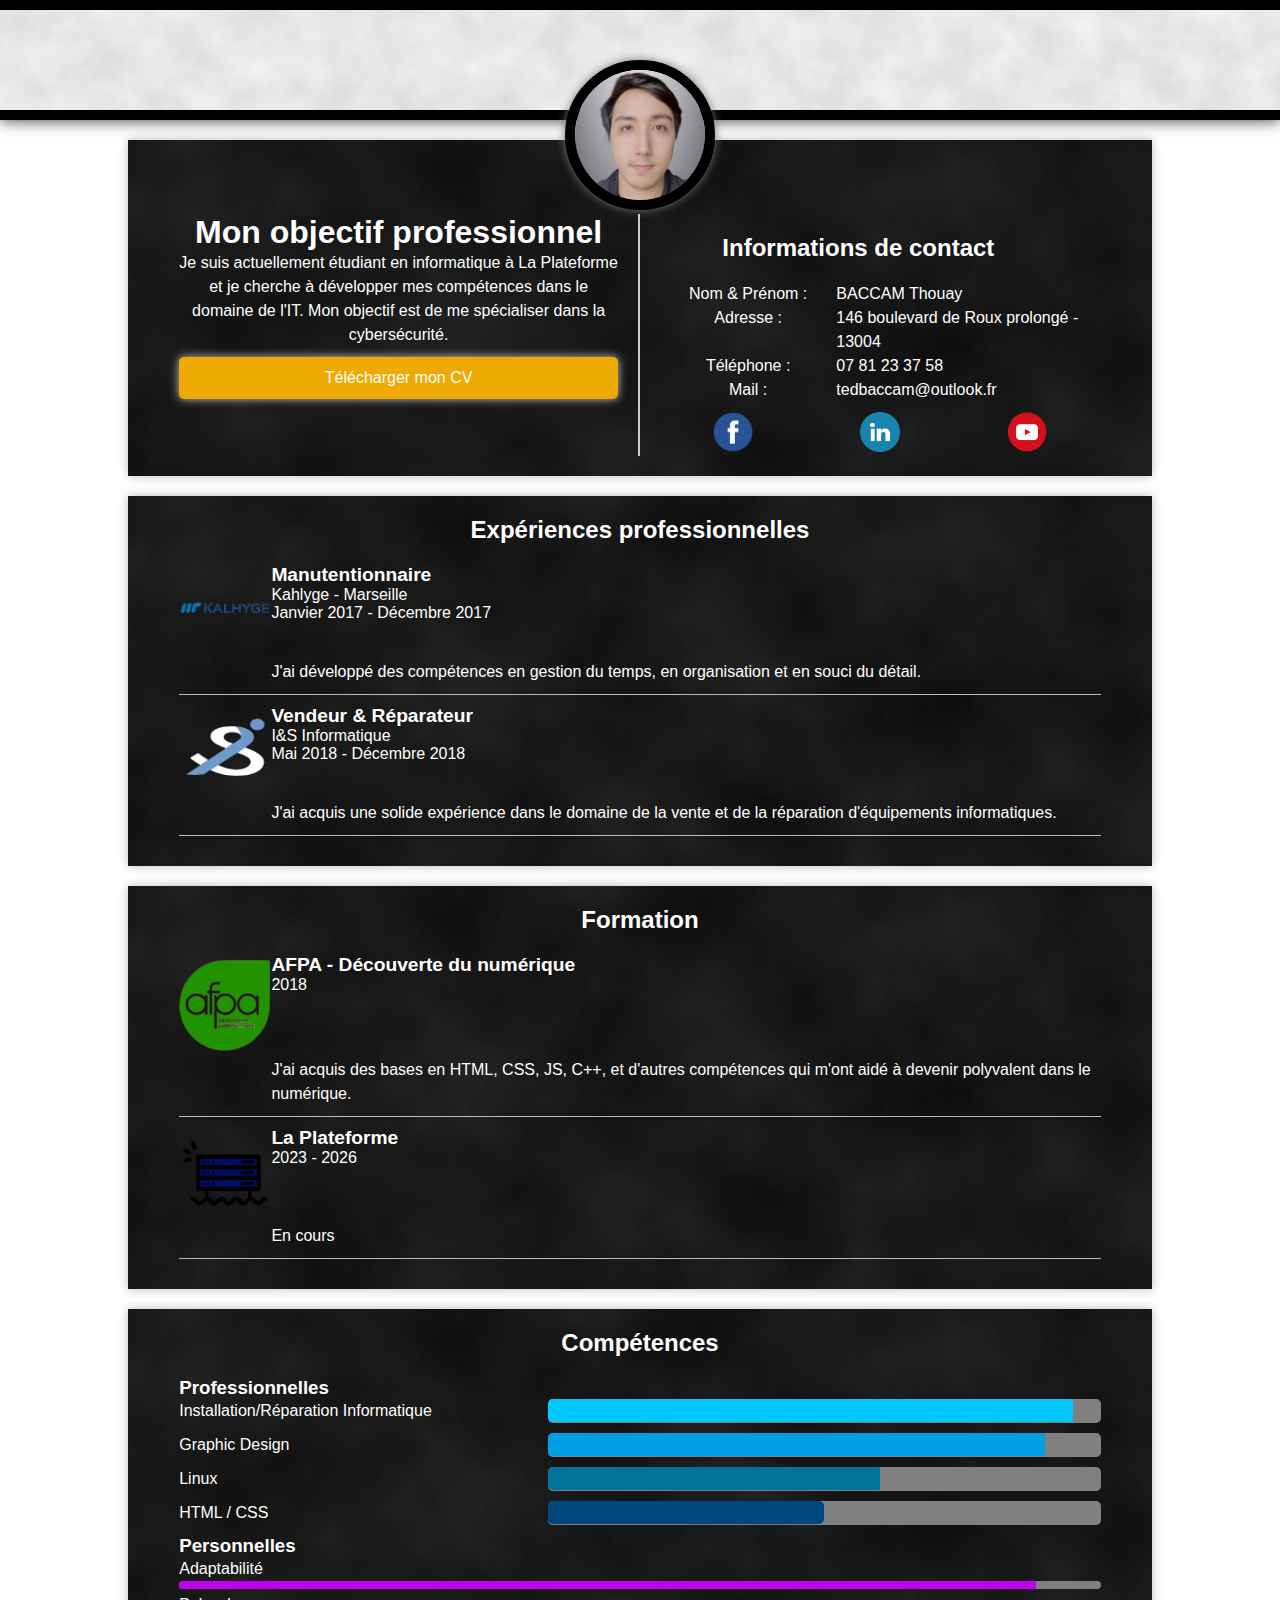
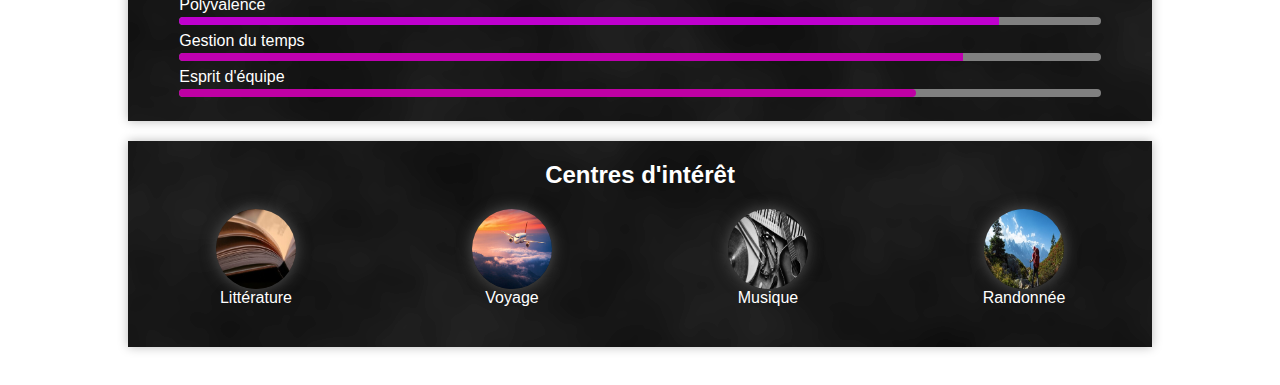
==== index.html @ da164dbb "Update index.html" ====
<!DOCTYPE html>
<html lang="fr"> <!-- Spécifie la langue de la page -->

<head>
    <meta charset="utf-8"> <!-- Définit le jeu de caractères -->
    <meta name="viewport" content="width=device-width, initial-scale=1, user-scalable=no"> <!-- Méta-informations pour les appareils mobiles -->
    <title>CV de Thouay BACCAM</title> <!-- Titre de la page affiché dans l'onglet du navigateur -->
    <link rel="stylesheet" href="cv-thouay-baccam.css"> <!-- Lien vers la feuille de style CSS externe -->
</head>

<body>
    <header>
    </header>
    
    <section>
        <div class="photo">
            <img src="images/pfp.jpg" alt="Ma photo de profil"> <!-- Image de profil avec description alternative -->
        </div>
        <div class="prez">
            <h1>Mon objectif professionnel</h1> <!-- En-tête de section -->
            <p>Je suis actuellement étudiant en informatique à La Plateforme et je cherche à développer mes compétences dans le domaine de l'IT. Mon objectif est de me spécialiser dans la cybersécurité.</p> <!-- Paragraphe de présentation -->
            <a href="https://drive.google.com/uc?export=download&id=1n_VkcChJRvxI-h4jvCch1UFusfTVffqQ" download>Télécharger mon CV</a> <!-- Lien de téléchargement du CV -->
        </div>
        <div class="contact">
            <h2>Informations de contact</h2> <!-- En-tête de section -->
            <div class="contact-flex">
                <p>Nom & Prénom :</p> <!-- Libellé de nom et prénom -->
                <p>BACCAM Thouay</p> <!-- Valeur du nom et prénom -->
            </div>
            <div class="contact-flex">
                <p>Adresse :</p> <!-- Libellé de l'adresse -->
                <p>146 boulevard de Roux prolongé - 13004</p> <!-- Valeur de l'adresse -->
            </div>
            <div class="contact-flex">
                <p>Téléphone :</p> <!-- Libellé du numéro de téléphone -->
                <p>07 81 23 37 58</p> <!-- Numéro de téléphone -->
            </div>
            <div class="contact-flex">
                <p>Mail :</p> <!-- Libellé de l'adresse e-mail -->
                <p><a href="mailto:tedbaccam@outlook.fr">tedbaccam@outlook.fr</a></p> <!-- Adresse e-mail avec lien de messagerie -->
            </div>
            <div class="social">
                <a href="https://www.facebook.com/teddy.baccam.9"><img src="images/fb.png" alt="Logo Facebook"></a> <!-- Lien vers le profil Facebook -->
                <a href="https://www.linkedin.com/in/thouay-baccam-a6ab21297/"><img src="images/lk.png" alt="Logo Linkedin"></a> <!-- Lien vers le profil LinkedIn -->
                <a href="https://www.youtube.com/channel/UC2TU645RO0ppEexPD57bjnA"><img src="images/yt.png" alt="Logo Youtube"></a> <!-- Lien vers le profil YouTube -->
            </div>
        </div>
    </section>
    
    <section>
        <h2>Expériences professionnelles</h2> <!-- En-tête de section -->
        <div class="exp">
            <div class="exp-logo">
                <a href="#"><img src="images/kahlyge.png" alt="Logo Kahlyge"></a> <!-- Logo de l'entreprise Kahlyge -->
            </div>
            <div class="exp-info">
                <h3>Manutentionnaire</h3> <!-- Intitulé du poste -->
                <h4>Kahlyge - Marseille</h4> <!-- Nom de l'entreprise et emplacement -->
                <h4>Janvier 2017 - Décembre 2017</h4> <!-- Période de travail -->
            </div>
            <div class="exp-desc">
                <p>J'ai développé des compétences en gestion du temps, en organisation et en souci du détail.</p> <!-- Description des tâches et compétences acquises -->
            </div>
        </div>
        <div class="exp">
            <div class="exp-logo">
                <a href="#"><img src="images/isinformatique.png" alt="Logo de I&S Informatique"></a> <!-- Logo de l'entreprise I&S Informatique -->
            </div>
            <div class="exp-info">
                <h3>Vendeur & Réparateur</h3> <!-- Intitulé du poste -->
                <h4>I&S Informatique</h4> <!-- Nom de l'entreprise -->
                <h4>Mai 2018 - Décembre 2018</h4> <!-- Période de travail -->
            </div>
            <div class="exp-desc">
                <p>J'ai acquis une solide expérience dans le domaine de la vente et de la réparation d'équipements informatiques.</p> <!-- Description des tâches et compétences acquises -->
            </div>
        </div>
    </section>
    
    <section>
        <h2>Formation</h2> <!-- En-tête de section -->
        <div class="exp">
            <div class="exp-logo">
                <a href="#"><img src="images/afpa.png" alt="Logo AFPA"></a> <!-- Logo de l'AFPA -->
            </div>
            <div class="exp-info">
                <h3>AFPA - Découverte du numérique</h3> <!-- Intitulé de la formation -->
                <h4>2018</h4> <!-- Année d'obtention -->
            </div>
            <div class="exp-desc">
                <p>J'ai acquis des bases en HTML, CSS, JS, C++, et d'autres compétences qui m'ont aidé à devenir polyvalent dans le numérique.</p> <!-- Description de la formation et des compétences acquises -->
            </div>
        </div>
        <div class="exp">
            <div class="exp-logo">
                <a href="#"><img src="images/laplateforme.png" alt="Logo La Plateforme"></a> <!-- Logo de La Plateforme -->
            </div>
            <div class="exp-info">
                <h3>La Plateforme</h3> <!-- Intitulé de l'établissement -->
                <h4>2023 - 2026</h4> <!-- Période d'études -->
            </div>
            <div class="exp-desc">
                <p>En cours</p> <!-- Indication que la formation est en cours -->
            </div>
        </div>
    </section>
    
    <section>
        <h2>Compétences</h2> <!-- En-tête de section -->
        <h3 class="h3gauche">Professionnelles</h3> <!-- Sous-titre -->
        <div class="comp">
            <p>Installation/Réparation Informatique</p> <!-- Compétence 1 -->
            <div class="conteneur-barre"><span class="barre c95"></span></div> <!-- Barre de compétence avec niveau (c95 signifie 95%) -->
        </div>
        <div class="comp">
            <p>Graphic Design</p> <!-- Compétence 2 -->
            <div class="conteneur-barre"><span class="barre c90"></span></div> <!-- Barre de compétence avec niveau (c90 signifie 90%) -->
        </div>
        <div class="comp">
            <p>Linux</p> <!-- Compétence 3 -->
            <div class="conteneur-barre"><span class="barre c60"></span></div> <!-- Barre de compétence avec niveau (c60 signifie 60%) -->
        </div>
        <div class="comp">
            <p>HTML / CSS</p> <!-- Compétence 4 -->
            <div class="conteneur-barre"><span class="barre c50"></span></div> <!-- Barre de compétence avec niveau (c50 signifie 50%) -->
        </div>
        <h3 class="h3gauche">Personnelles</h3> <!-- Sous-titre -->
        <div class="comp2">
            <p>Adaptabilité</p> <!-- Compétence 1 -->
            <div class="conteneur-barre2"><span class="barre c93"></span></div> <!-- Barre de compétence avec niveau (c93 signifie 93%) -->
        </div>
        <div class="comp2">
            <p>Polyvalence</p> <!-- Compétence 2 -->
            <div class="conteneur-barre2"><span class="barre c89"></span></div> <!-- Barre de compétence avec niveau (c89 signifie 89%) -->
        </div>
        <div class="comp2">
            <p>Gestion du temps</p> <!-- Compétence 3 -->
            <div class="conteneur-barre2"><span class="barre c85"></span></div> <!-- Barre de compétence avec niveau (c85 signifie 85%) -->
        </div>
        <div class="comp2">
            <p>Esprit d'équipe</p> <!-- Compétence 4 -->
            <div class="conteneur-barre2"><span class="barre c80"></span></div> <!-- Barre de compétence avec niveau (c80 signifie 80%) -->
        </div>
    </section>
    
    <section>
        <h2>Centres d'intérêt</h2> <!-- En-tête de section -->
        <figure class="interet">
            <img src="images/litt.jpg" alt="Littérature"> <!-- Image et description pour le premier centre d'intérêt -->
            <figcaption>Littérature</figcaption>
        </figure>
        <figure class="interet">
            <img src="images/voyage.jpg" alt="Voyage"> <!-- Image et description pour le deuxième centre d'intérêt -->
            <figcaption>Voyage</figcaption>
        </figure>
        <figure class="interet">
            <img src="images/musique.jpg" alt="Musique"> <!-- Image et description pour le troisième centre d'intérêt -->
            <figcaption>Musique</figcaption>
        </figure>
        <figure class="interet">
            <img src="images/rando.jpg" alt="Randonnée"> <!-- Image et description pour le quatrième centre d'intérêt -->
            <figcaption>Randonnée</figcaption>
        </figure>
    </section>
    <footer>
            <a href="bloomPetals/index.html">BloomPetals</a>
    </footer>
</body>
</html>
---- cv-thouay-baccam.css ----
/* STYLES GÉNÉRAUX */
* {
    font-family: Avenir, sans-serif;  /* Définit la police de caractères par défaut pour tout le contenu de la page. */
    color: white;  /* Définit la couleur du texte par défaut. */
    padding: 0px;  /* Supprime la marge intérieure des éléments. */
    margin: 0px;   /* Supprime la marge extérieure des éléments. */
    box-sizing: border-box;  /* Utilise une boîte modèle pour le dimensionnement, incluant la marge et le rembourrage. */
}

body {
    background: url("images/bbox4.png");  /* Définit une image de fond pour le corps de la page. */
    background-size: cover;  /* Ajuste la taille de l'image de fond pour couvrir tout l'écran. */
    background-attachment: fixed;  /* Fixe l'image de fond en place lors du défilement. */
}

p {
    font-size: 1em;  /* Définit la taille de police pour les paragraphes. */
    line-height: 1.5em;  /* Définit la hauteur de ligne pour les paragraphes. */
}

a {
    text-decoration: none;  /* Supprime la soulignement des liens. */
    color: rgb(255, 255, 255);  /* Définit la couleur des liens. */
}

/* HEADER & FOOTER */
header {
    width: 100%;  /* Définit la largeur du header à 100% de la largeur de la fenêtre. */
    padding: 20px 0;  /* Ajoute un espacement intérieur au header. */
    background: url("images/bgbox.png") #ffffff;  /* Définit une image de fond et une couleur de fond pour le header. */
    background-attachment: fixed;  /* Fixe l'image de fond en place. */
    background-size: cover;  /* Ajuste la taille de l'image de fond pour couvrir tout le header. */
    box-shadow: 0px 0px 15px #333;  /* Ajoute une ombre au header. */
    position: static;  /* Définit la position du header comme statique. */
}

header {
    border-top: 10px solid #000000;  /* Ajoute une bordure en haut du header. */
    border-bottom: 10px solid #000000;  /* Ajoute une bordure en bas du header. */
    height: 120px;  /* Définit la hauteur du header. */
}

header h1 {
    color: white;  /* Définit la couleur du texte du titre du header. */
    font-family: Avenir, sans-serif;  /* Définit la police de caractères du titre du header. */
    font-size: 2.5em;  /* Définit la taille du texte du titre du header. */
    text-align: center;  /* Centre le texte du titre du header. */
    margin: auto;  /* Centre horizontalement le titre. */
}

/* SECTIONS */
section {
    display: flex;  /* Utilise un affichage flexible pour les sections. */
    flex-flow: row wrap;  /* Permet le réarrangement des éléments en ligne lorsque l'espace est insuffisant. */
    justify-content: center;  /* Centre le contenu horizontalement. */
    width: 100%;  /* Définit la largeur des sections à 100%. */
    padding-bottom: 20px;  /* Ajoute un espacement en bas de chaque section. */
    margin: 20px auto;  /* Centre les sections horizontalement et ajoute de la marge autour. */
    box-shadow: 0px 0px 10px #bbb;  /* Ajoute une ombre aux sections. */
    background: url("images/bgbox3.png");  /* Définit une image de fond pour les sections. */
}

section h2 {
    margin: 20px 0;  /* Ajoute de la marge en haut et en bas des titres de section. */
    font-family: Avenir, sans-serif;  /* Définit la police de caractères des titres de section. */
    width: 90%;  /* Définit la largeur des titres de section à 90% de la largeur de la section. */
    text-align: center;  /* Centre le texte des titres de section. */
}

section > div {
    width: 90%;  /* Définit la largeur du contenu des sections à 90% de la largeur de la section. */
}

/* SECTION INFOS */
.photo {
    text-align: center;  /* Centre le texte à l'intérieur de la classe "photo". */
}

.photo img {
    width: 150px;  /* Définit la largeur des images à 150px. */
    height: 150px;  /* Définit la hauteur des images à 150px. */
    border: 10px solid #000000;  /* Ajoute une bordure de 10px autour des images. */
    box-shadow: 0px 0px 10px #777;  /* Ajoute une ombre aux images. */
    border-radius: 50%;  /* Arrondit les coins des images. */
    margin-top: -80px;  /* Déplace l'image vers le haut pour chevaucher le contenu précédent. */
}

.prez {
    border-bottom: 2px dashed #ccc;  /* Ajoute une bordure inférieure pointillée. */
    font-family: Avenir, sans-serif;  /* Définit la police de caractères pour la classe "prez". */
    text-align: center;  /* Centre le texte à l'intérieur de la classe "prez". */
}

.prez a {
    display: block;  /* Affiche les liens comme blocs pour les centrer. */
    text-align: center;  /* Centre le texte des liens. */
    padding: 10px;  /* Ajoute un espacement intérieur de 10px aux liens. */
    margin: 10px auto 30px auto;  /* Définit la marge des liens. */
    color: #fff;  /* Définit la couleur du texte des liens. */
    background-color: #EA0;  /* Définit la couleur de fond des liens. */
    box-shadow: 0px 0px 10px #ccc;  /* Ajoute une ombre aux liens. */
    border-radius: 5px;  /* Arrondit les coins des liens. */
}

.contact-flex {
    display: flex;  /* Utilise un affichage flexible pour les éléments de contact. */
    font-family: Avenir, sans-serif;  /* Définit la police de caractères pour les éléments de contact. */
    flex-flow: row wrap;  /* Permet le réarrangement des éléments en ligne lorsque l'espace est insuffisant. */
}

.contact-flex p:first-child {
    flex: 0 0 40%;  /* Définit la largeur du premier élément de contact à 40%. */
    text-align: center;  /* Centre le texte du premier élément de contact. */
}

.contact-flex p:last-child {
    flex: 0 0 60%;  /* Définit la largeur du dernier élément de contact à 60%. */
    text-align: left;  /* Aligne le texte à gauche dans le dernier élément de contact. */
}

.social {
    display: flex;  /* Utilise un affichage flexible pour les icônes de médias sociaux. */
    justify-content: space-around;  /* Répartit équitablement l'espace horizontal entre les icônes. */
    margin: 10px auto 0px auto;  /* Centre les icônes horizontalement et ajoute de la marge en haut. */
}

.social img {
    width: 40px;  /* Définit la largeur des icônes de médias sociaux à 40px. */
    height: 40px;  /* Définit la hauteur des icônes de médias sociaux à 40px. */
}

/* SECTION EXP ET FORMATION */
.exp {
    display: flex;  /* Utilise un affichage flexible pour les éléments d'expérience. */
    flex-flow: row wrap;  /* Permet le réarrangement des éléments en ligne lorsque l'espace est insuffisant. */
    border-bottom: 1px solid #bbb;  /* Ajoute une bordure inférieure solide. */
    padding-bottom: 10px;  /* Ajoute de l'espacement en bas des éléments d'expérience. */
    margin-bottom: 10px;  /* Ajoute de la marge en bas des éléments d'expérience. */
}

.exp-info {
    display: flex;  /* Utilise un affichage flexible pour les informations d'expérience. */
    flex-flow: column wrap;  /* Affiche les informations en colonnes. */
}

.exp-logo {
    flex: 0 0 25%;  /* Définit la largeur des logos d'expérience à 25%. */
    max-width: 100px;  /* Définit la largeur maximale des logos à 100px. */
}

.exp-info {
    flex: 0 0 70%;  /* Définit la largeur des informations d'expérience à 70%. */
    margin-left: auto;  /* Centre les informations horizontalement. */
}

.exp img {
    width: 100%;  /* Définit la largeur des images d'expérience à 100%. */
}

.exp h3 {
    font-size: 1.2em;  /* Définit la taille de police pour les titres d'expérience. */
}

.exp h4 {
    font-size: 1em;  /* Définit la taille de police pour les sous-titres d'expérience. */
    font-weight: normal;  /* Définit le poids de la police comme normal. */
}

/* SECTION COMPETENCES */
.h3gauche {
    width: 90%;  /* Définit la largeur de l'élément avec la classe "h3gauche" à 90%. */
    font-family: Avenir, sans-serif;  /* Définit la police de caractères pour cet élément. */
}

.comp {
    display: flex;  /* Utilise un affichage flexible pour les compétences. */
    flex-flow: row wrap;  /* Permet le réarrangement des compétences en ligne lorsque l'espace est insuffisant. */
    margin-bottom: 10px;  /* Ajoute de la marge en bas des compétences. */
    font-family: Avenir, sans-serif;  /* Définit la police de caractères pour les compétences. */
}

.comp p {
    flex: 0 0 40%;  /* Définit la largeur des paragraphes de compétences à 40%. */
}

.conteneur-barre {
    flex: 0 0 60%;  /* Définit la largeur du conteneur de barre de compétences à 60%. */
    border-radius: 5px;  /* Arrondit les coins du conteneur. */
    background-color: grey;  /* Définit la couleur de fond du conteneur. */
    border-bottom: 1px ridge grey;  /* Ajoute une bordure inférieure en relief. */
}

.barre {
    display: block;  /* Affiche les barres de compétences comme des blocs pour les aligner verticalement. */
    height: 100%;  /* Définit la hauteur des barres à 100% du conteneur. */
    border-top-left-radius: 5px;  /* Arrondit le coin supérieur gauche des barres. */
    border-bottom-left-radius: 5px;  /* Arrondit le coin inférieur gauche des barres. */
}

.c95 {
    width: 95%;  /* Définit la largeur de la barre de compétence à 95%. */
    background-color: rgb(0, 200, 255);  /* Définit la couleur de fond de la barre. */
}

.c90 {
    width: 90%;  /* Définit la largeur de la barre de compétence à 90%. */
    background-color: rgb(0, 158, 229);  /* Définit la couleur de fond de la barre. */
}

.c60 {
    width: 60%;  /* Définit la largeur de la barre de compétence à 60%. */
    background-color: rgb(0, 115, 153);  /* Définit la couleur de fond de la barre. */
}

.c50 {
    width: 50%;  /* Définit la largeur de la barre de compétence à 50%. */
    background-color: rgb(0, 71, 127);  /* Définit la couleur de fond de la barre. */
    border-radius: 5px;  /* Arrondit les coins de la barre. */
}

.comp2 {
    display: flex;  /* Utilise un affichage flexible pour les compétences de la deuxième rangée. */
    flex-flow: row wrap;  /* Permet le réarrangement des compétences en ligne lorsque l'espace est insuffisant. */
    justify-content: space-between;  /* Répartit l'espace entre les compétences de manière égale. */
}

.c93{
    width: 93%;  /* Définit la largeur de la barre de progression à 93%. */
    background-color: rgb(191, 0, 237);  /* Définit la couleur de fond de la barre de progression en violet. */
}

.c89{
    width: 89%;  /* Définit la largeur de la barre de progression à 89%. */
    background-color: rgb(191, 0, 206);  /* Définit la couleur de fond de la barre de progression en violet foncé. */
}

.c85{
    width: 85%;  /* Définit la largeur de la barre de progression à 85%. */
    background-color: rgb(191, 0, 176);  /* Définit la couleur de fond de la barre de progression en violet plus foncé. */
}

.c80{
    width: 80%;  /* Définit la largeur de la barre de progression à 80%. */
    background-color: rgb(191, 0, 164);  /* Définit la couleur de fond de la barre de progression en violet encore plus foncé. */
    border-radius: 5px;  /* Ajoute un arrondi de 5px aux coins inférieurs de la barre. */

}

.conteneur-barre2{
    flex: 0 0 100%;  /* Définit la largeur de l'élément conteneur à 100%. */
    height: 0.5em;  /* Définit la hauteur de l'élément conteneur à 0.5em. */
    margin-bottom: 0.25em;  /* Ajoute une marge inférieure de 0.25em à l'élément conteneur. */
    border-radius: 5px;  /* Ajoute un arrondi de 5px aux coins inférieurs de l'élément conteneur. */
    background-color: grey;  /* Définit la couleur de fond de l'élément conteneur en gris. */
}

/* SECTION INTÉRÊTS */
.interet{
    flex: 0 1 50%;  /* Contrôle la disposition flexible de l'élément pour qu'il occupe 50% de l'espace disponible. */
    display: flex;  /* Définit l'affichage de l'élément en tant que conteneur flexible. */
    flex-flow: column wrap;  /* Indique que les enfants de l'élément sont affichés en colonne et peuvent passer à la ligne en cas de besoin. */
    align-items: center;  /* Centre les éléments enfants horizontalement dans l'élément conteneur. */
    margin-bottom: 20px;  /* Ajoute une marge inférieure de 20px à l'élément. */
}

.interet img{
    width: 80px;  /* Définit la largeur des images d'intérêt à 80px. */
    height: 80px;  /* Définit la hauteur des images d'intérêt à 80px. */
    border-radius: 50%;  /* Ajoute un arrondi de 50% pour donner aux images une forme circulaire. */
    box-shadow: 0px 0px 15px #555;  /* Ajoute une ombre aux images. */

}

/* VERSION BUREAU DU CV */
@media screen and (min-width: 980px){
    section{
        width: 80%;  /* Définit la largeur des sections à 80% de la largeur de la fenêtre lorsque la largeur de la fenêtre est supérieure à 980px. */
        box-shadow: 0px 0px 10px #bbb;  /* Ajoute une ombre aux sections. */
    }

    a:hover{
        color: #EA0;  /* Change la couleur du texte des liens au survol en jaune (#EA0). */
    }

    header h1{
        width: 80%;  /* Définit la largeur du titre du header à 80% de la largeur de la fenêtre lorsque la largeur de la fenêtre est supérieure à 980px. */
    }

    .prez, .contact{
        flex: 0 0 45%;  /* Contrôle la disposition flexible pour que les éléments .prez et .contact occupent 45% de l'espace disponible. */
    }

    .prez{
        border-bottom: none;  /* Supprime la bordure inférieure de l'élément .prez. */
        border-right: 2px solid #ccc;  /* Ajoute une bordure de 2px solide à droite de l'élément .prez. */
        padding-right: 20px;  /* Ajoute un espacement intérieur de 20px à droite de l'élément .prez. */
        margin-left: auto;  /* Centre horizontalement l'élément .prez. */
    }

    .contact{
        padding-left: 20px;  /* Ajoute un espacement intérieur de 20px à gauche de l'élément .contact. */
        font-family: Avenir, sans-serif;  /* Définit la police de caractères pour le texte de l'élément .contact. */
        margin-right: auto;  /* Centre horizontalement l'élément .contact. */
        text-align:center;  /* Centre le texte à l'intérieur de l'élément .contact. */
    }

    .prez a{
        border: 2px solid transparent;  /* Définit une bordure de 2px transparente pour les liens à l'intérieur de l'élément .prez. */
    }

    .prez a:hover{
        color: #f28835;  /* Change la couleur du texte des liens au survol en orange (#f28835). */
        background-color: #fff;  /* Définit la couleur de fond des liens au survol en blanc (#fff). */
        border: 2px solid #f28835;  /* Ajoute une bordure de 2px solide aux liens au survol en orange. */
        box-shadow: 0px 0px 20px #666;  /* Ajoute une ombre aux liens au survol. */
    }

    .exp-logo{
        flex: 0 0 10%;  /* Contrôle la disposition flexible pour que l'élément .exp-logo occupe 10% de l'espace disponible. */
    }

    .exp-info, .exp-desc{
        font-family: Avenir, sans-serif;  /* Définit la police de caractères pour le texte de l'élément .exp-info et .exp-desc. */
        flex: 0 0 90%;  /* Contrôle la disposition flexible pour que les éléments .exp-info et .exp-desc occupent 90% de l'espace disponible. */
        margin-left: auto;  /* Centre horizontalement les éléments .exp-info et .exp-desc. */
    }

    .interet{
        flex: 0 1 25%;  /* Contrôle la disposition flexible pour que l'élément .interet occupe 25% de l'espace disponible. */
    }
}
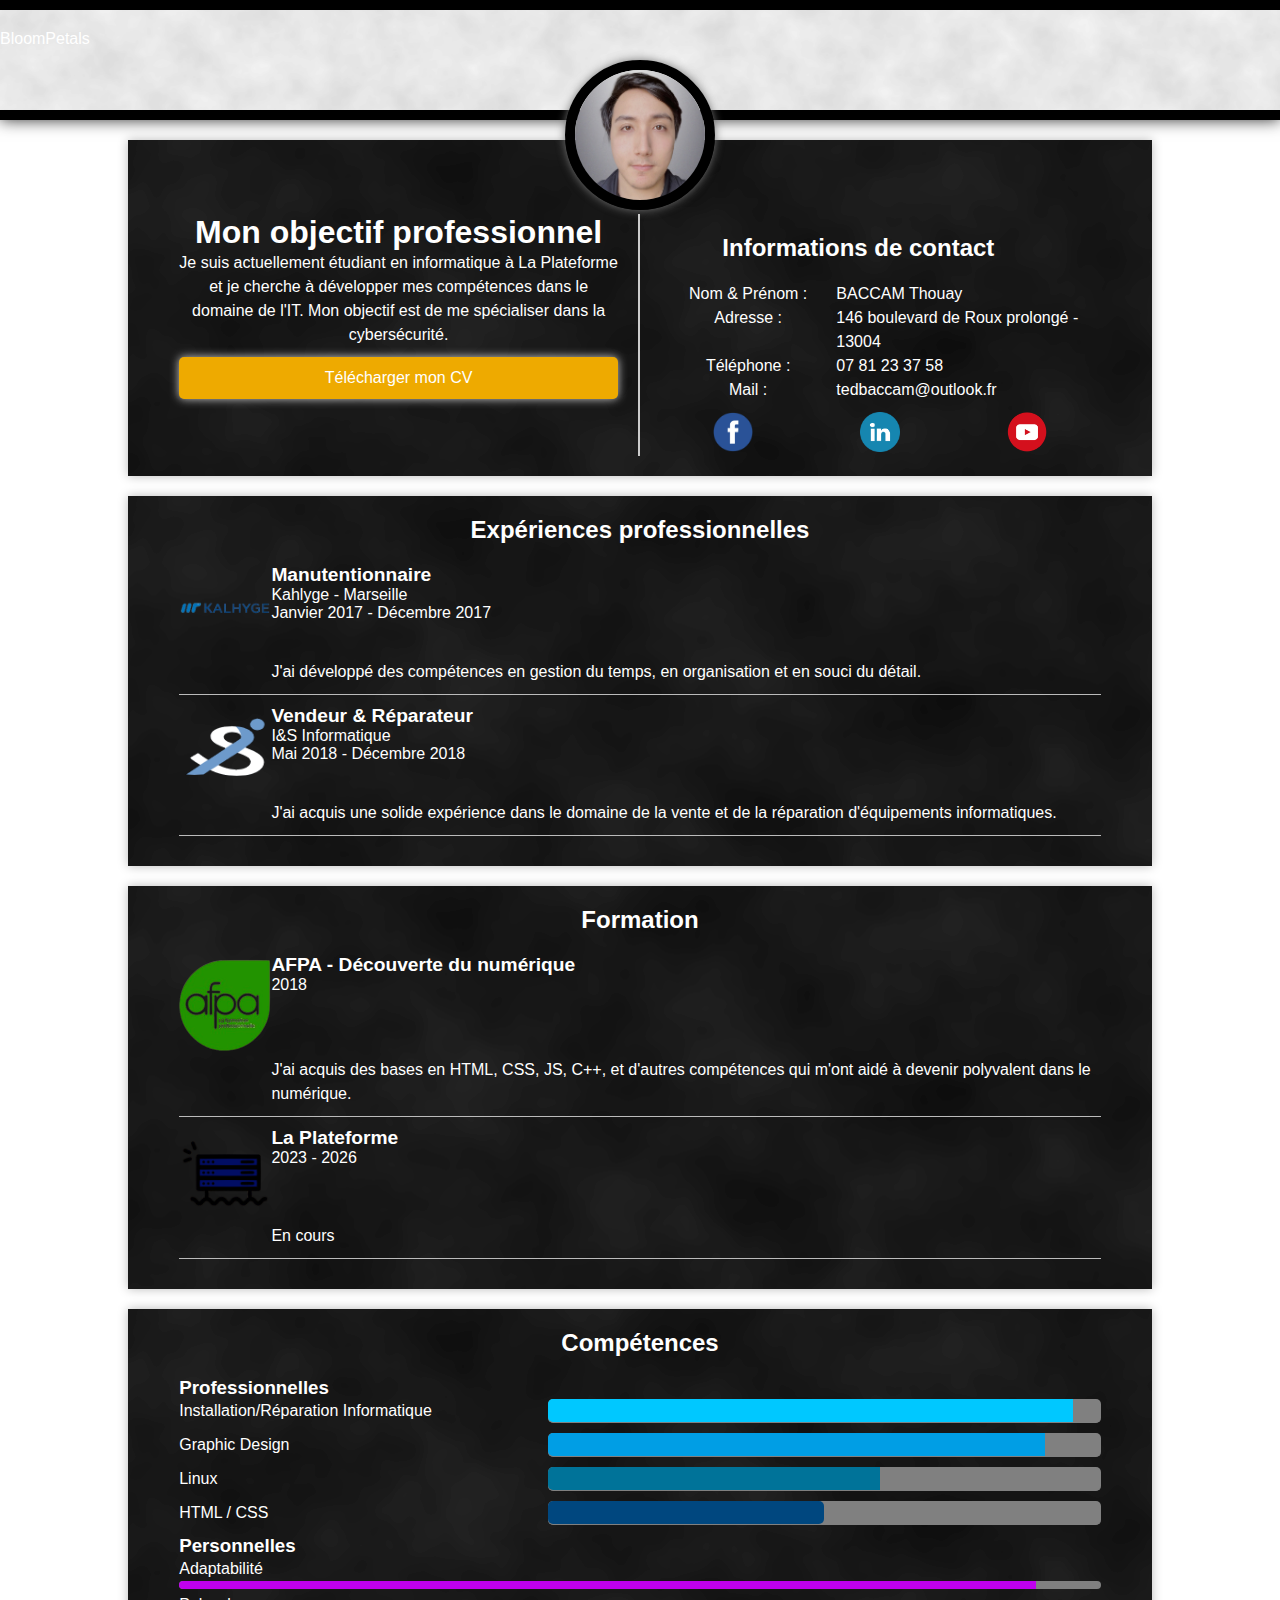
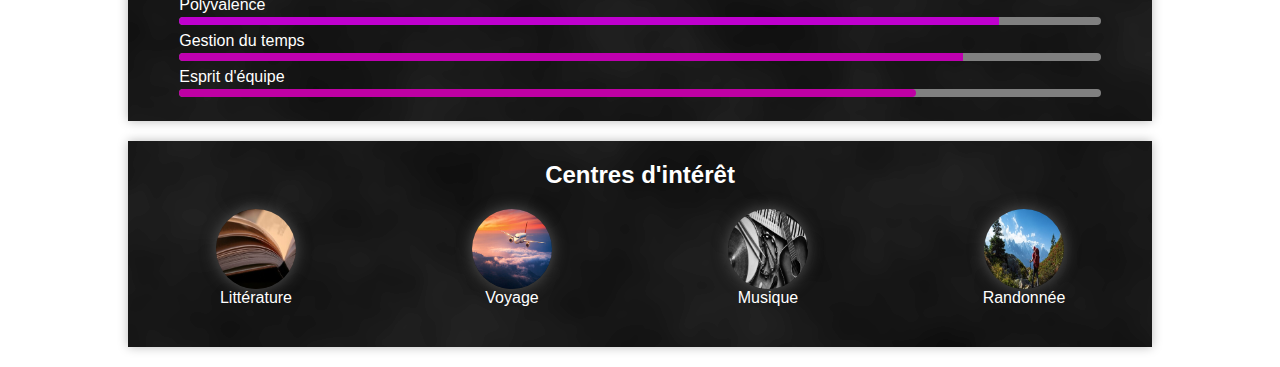
==== commit 76481565: "Update index.html" ====
--- a/index.html
+++ b/index.html
@@ -10,6 +10,7 @@
 
 <body>
     <header>
+                    <a href="bloomPetals/index.html">BloomPetals</a>
     </header>
     
     <section>
@@ -162,8 +163,5 @@
             <figcaption>Randonnée</figcaption>
         </figure>
     </section>
-    <footer>
-            <a href="bloomPetals/index.html">BloomPetals</a>
-    </footer>
 </body>
 </html>
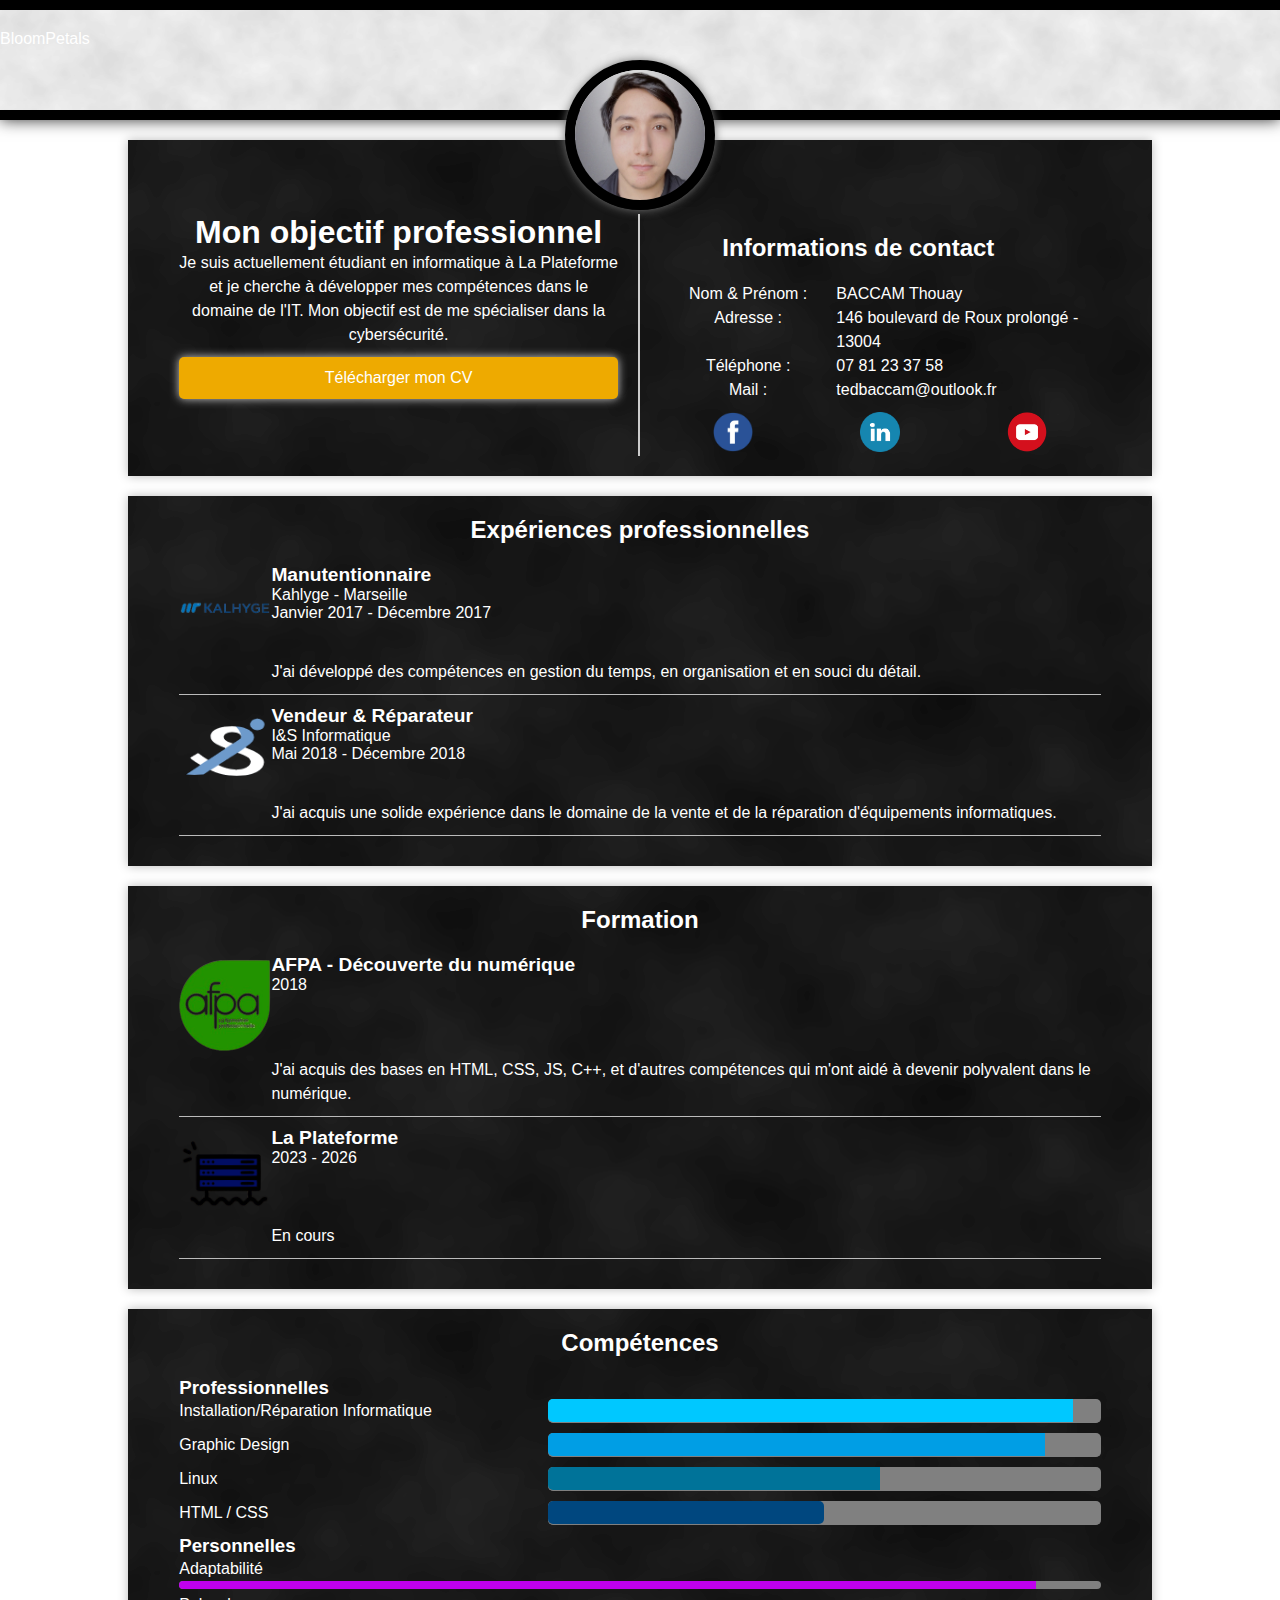
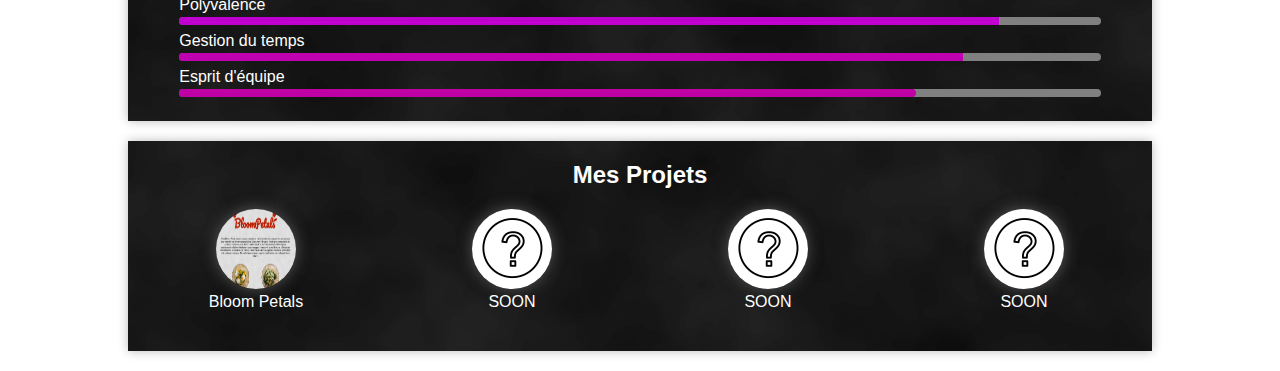
==== commit 7b103b90: "Re-add" ====
--- a/index.html
+++ b/index.html
@@ -3,24 +3,28 @@
 
 <head>
     <meta charset="utf-8"> <!-- Définit le jeu de caractères -->
-    <meta name="viewport" content="width=device-width, initial-scale=1, user-scalable=no"> <!-- Méta-informations pour les appareils mobiles -->
+    <meta name="viewport" content="width=device-width, initial-scale=1, user-scalable=no">
+    <!-- Méta-informations pour les appareils mobiles -->
     <title>CV de Thouay BACCAM</title> <!-- Titre de la page affiché dans l'onglet du navigateur -->
     <link rel="stylesheet" href="cv-thouay-baccam.css"> <!-- Lien vers la feuille de style CSS externe -->
 </head>
 
 <body>
     <header>
-                    <a href="bloomPetals/index.html">BloomPetals</a>
+        <a href="bloomPetals/index.html">BloomPetals</a>
     </header>
-    
+
     <section>
         <div class="photo">
             <img src="images/pfp.jpg" alt="Ma photo de profil"> <!-- Image de profil avec description alternative -->
         </div>
         <div class="prez">
             <h1>Mon objectif professionnel</h1> <!-- En-tête de section -->
-            <p>Je suis actuellement étudiant en informatique à La Plateforme et je cherche à développer mes compétences dans le domaine de l'IT. Mon objectif est de me spécialiser dans la cybersécurité.</p> <!-- Paragraphe de présentation -->
-            <a href="https://drive.google.com/uc?export=download&id=1n_VkcChJRvxI-h4jvCch1UFusfTVffqQ" download>Télécharger mon CV</a> <!-- Lien de téléchargement du CV -->
+            <p>Je suis actuellement étudiant en informatique à La Plateforme et je cherche à développer mes compétences
+                dans le domaine de l'IT. Mon objectif est de me spécialiser dans la cybersécurité.</p>
+            <!-- Paragraphe de présentation -->
+            <a href="https://drive.google.com/uc?export=download&id=1n_VkcChJRvxI-h4jvCch1UFusfTVffqQ"
+                download>Télécharger mon CV</a> <!-- Lien de téléchargement du CV -->
         </div>
         <div class="contact">
             <h2>Informations de contact</h2> <!-- En-tête de section -->
@@ -38,16 +42,20 @@
             </div>
             <div class="contact-flex">
                 <p>Mail :</p> <!-- Libellé de l'adresse e-mail -->
-                <p><a href="mailto:tedbaccam@outlook.fr">tedbaccam@outlook.fr</a></p> <!-- Adresse e-mail avec lien de messagerie -->
+                <p><a href="mailto:tedbaccam@outlook.fr">tedbaccam@outlook.fr</a></p>
+                <!-- Adresse e-mail avec lien de messagerie -->
             </div>
             <div class="social">
-                <a href="https://www.facebook.com/teddy.baccam.9"><img src="images/fb.png" alt="Logo Facebook"></a> <!-- Lien vers le profil Facebook -->
-                <a href="https://www.linkedin.com/in/thouay-baccam-a6ab21297/"><img src="images/lk.png" alt="Logo Linkedin"></a> <!-- Lien vers le profil LinkedIn -->
-                <a href="https://www.youtube.com/channel/UC2TU645RO0ppEexPD57bjnA"><img src="images/yt.png" alt="Logo Youtube"></a> <!-- Lien vers le profil YouTube -->
+                <a href="https://www.facebook.com/teddy.baccam.9"><img src="images/fb.png" alt="Logo Facebook"></a>
+                <!-- Lien vers le profil Facebook -->
+                <a href="https://www.linkedin.com/in/thouay-baccam-a6ab21297/"><img src="images/lk.png"
+                        alt="Logo Linkedin"></a> <!-- Lien vers le profil LinkedIn -->
+                <a href="https://www.youtube.com/channel/UC2TU645RO0ppEexPD57bjnA"><img src="images/yt.png"
+                        alt="Logo Youtube"></a> <!-- Lien vers le profil YouTube -->
             </div>
         </div>
     </section>
-    
+
     <section>
         <h2>Expériences professionnelles</h2> <!-- En-tête de section -->
         <div class="exp">
@@ -60,12 +68,14 @@
                 <h4>Janvier 2017 - Décembre 2017</h4> <!-- Période de travail -->
             </div>
             <div class="exp-desc">
-                <p>J'ai développé des compétences en gestion du temps, en organisation et en souci du détail.</p> <!-- Description des tâches et compétences acquises -->
+                <p>J'ai développé des compétences en gestion du temps, en organisation et en souci du détail.</p>
+                <!-- Description des tâches et compétences acquises -->
             </div>
         </div>
         <div class="exp">
             <div class="exp-logo">
-                <a href="#"><img src="images/isinformatique.png" alt="Logo de I&S Informatique"></a> <!-- Logo de l'entreprise I&S Informatique -->
+                <a href="#"><img src="images/isinformatique.png" alt="Logo de I&S Informatique"></a>
+                <!-- Logo de l'entreprise I&S Informatique -->
             </div>
             <div class="exp-info">
                 <h3>Vendeur & Réparateur</h3> <!-- Intitulé du poste -->
@@ -73,11 +83,12 @@
                 <h4>Mai 2018 - Décembre 2018</h4> <!-- Période de travail -->
             </div>
             <div class="exp-desc">
-                <p>J'ai acquis une solide expérience dans le domaine de la vente et de la réparation d'équipements informatiques.</p> <!-- Description des tâches et compétences acquises -->
+                <p>J'ai acquis une solide expérience dans le domaine de la vente et de la réparation d'équipements
+                    informatiques.</p> <!-- Description des tâches et compétences acquises -->
             </div>
         </div>
     </section>
-    
+
     <section>
         <h2>Formation</h2> <!-- En-tête de section -->
         <div class="exp">
@@ -89,12 +100,14 @@
                 <h4>2018</h4> <!-- Année d'obtention -->
             </div>
             <div class="exp-desc">
-                <p>J'ai acquis des bases en HTML, CSS, JS, C++, et d'autres compétences qui m'ont aidé à devenir polyvalent dans le numérique.</p> <!-- Description de la formation et des compétences acquises -->
+                <p>J'ai acquis des bases en HTML, CSS, JS, C++, et d'autres compétences qui m'ont aidé à devenir
+                    polyvalent dans le numérique.</p> <!-- Description de la formation et des compétences acquises -->
             </div>
         </div>
         <div class="exp">
             <div class="exp-logo">
-                <a href="#"><img src="images/laplateforme.png" alt="Logo La Plateforme"></a> <!-- Logo de La Plateforme -->
+                <a href="#"><img src="images/laplateforme.png" alt="Logo La Plateforme"></a>
+                <!-- Logo de La Plateforme -->
             </div>
             <div class="exp-info">
                 <h3>La Plateforme</h3> <!-- Intitulé de l'établissement -->
@@ -105,63 +118,72 @@
             </div>
         </div>
     </section>
-    
+
     <section>
         <h2>Compétences</h2> <!-- En-tête de section -->
         <h3 class="h3gauche">Professionnelles</h3> <!-- Sous-titre -->
         <div class="comp">
             <p>Installation/Réparation Informatique</p> <!-- Compétence 1 -->
-            <div class="conteneur-barre"><span class="barre c95"></span></div> <!-- Barre de compétence avec niveau (c95 signifie 95%) -->
+            <div class="conteneur-barre"><span class="barre c95"></span></div>
+            <!-- Barre de compétence avec niveau (c95 signifie 95%) -->
         </div>
         <div class="comp">
             <p>Graphic Design</p> <!-- Compétence 2 -->
-            <div class="conteneur-barre"><span class="barre c90"></span></div> <!-- Barre de compétence avec niveau (c90 signifie 90%) -->
+            <div class="conteneur-barre"><span class="barre c90"></span></div>
+            <!-- Barre de compétence avec niveau (c90 signifie 90%) -->
         </div>
         <div class="comp">
             <p>Linux</p> <!-- Compétence 3 -->
-            <div class="conteneur-barre"><span class="barre c60"></span></div> <!-- Barre de compétence avec niveau (c60 signifie 60%) -->
+            <div class="conteneur-barre"><span class="barre c60"></span></div>
+            <!-- Barre de compétence avec niveau (c60 signifie 60%) -->
         </div>
         <div class="comp">
             <p>HTML / CSS</p> <!-- Compétence 4 -->
-            <div class="conteneur-barre"><span class="barre c50"></span></div> <!-- Barre de compétence avec niveau (c50 signifie 50%) -->
+            <div class="conteneur-barre"><span class="barre c50"></span></div>
+            <!-- Barre de compétence avec niveau (c50 signifie 50%) -->
         </div>
         <h3 class="h3gauche">Personnelles</h3> <!-- Sous-titre -->
         <div class="comp2">
             <p>Adaptabilité</p> <!-- Compétence 1 -->
-            <div class="conteneur-barre2"><span class="barre c93"></span></div> <!-- Barre de compétence avec niveau (c93 signifie 93%) -->
+            <div class="conteneur-barre2"><span class="barre c93"></span></div>
+            <!-- Barre de compétence avec niveau (c93 signifie 93%) -->
         </div>
         <div class="comp2">
             <p>Polyvalence</p> <!-- Compétence 2 -->
-            <div class="conteneur-barre2"><span class="barre c89"></span></div> <!-- Barre de compétence avec niveau (c89 signifie 89%) -->
+            <div class="conteneur-barre2"><span class="barre c89"></span></div>
+            <!-- Barre de compétence avec niveau (c89 signifie 89%) -->
         </div>
         <div class="comp2">
             <p>Gestion du temps</p> <!-- Compétence 3 -->
-            <div class="conteneur-barre2"><span class="barre c85"></span></div> <!-- Barre de compétence avec niveau (c85 signifie 85%) -->
+            <div class="conteneur-barre2"><span class="barre c85"></span></div>
+            <!-- Barre de compétence avec niveau (c85 signifie 85%) -->
         </div>
         <div class="comp2">
             <p>Esprit d'équipe</p> <!-- Compétence 4 -->
-            <div class="conteneur-barre2"><span class="barre c80"></span></div> <!-- Barre de compétence avec niveau (c80 signifie 80%) -->
+            <div class="conteneur-barre2"><span class="barre c80"></span></div>
+            <!-- Barre de compétence avec niveau (c80 signifie 80%) -->
         </div>
     </section>
-    
+
     <section>
-        <h2>Centres d'intérêt</h2> <!-- En-tête de section -->
+        <h2>Mes Projets</h2> <!-- En-tête de section -->
         <figure class="interet">
-            <img src="images/litt.jpg" alt="Littérature"> <!-- Image et description pour le premier centre d'intérêt -->
-            <figcaption>Littérature</figcaption>
+            <a href="href=" bloomPetals/index.html"><img src="images/bloom.png" alt="Bloom Petals"> </a>
+            <figcaption>Bloom Petals</figcaption>
         </figure>
         <figure class="interet">
-            <img src="images/voyage.jpg" alt="Voyage"> <!-- Image et description pour le deuxième centre d'intérêt -->
-            <figcaption>Voyage</figcaption>
+            <a href="href=" #"><img src="images/avenir.jpg" alt="SOON">
+                <figcaption>SOON</figcaption>
         </figure>
         <figure class="interet">
-            <img src="images/musique.jpg" alt="Musique"> <!-- Image et description pour le troisième centre d'intérêt -->
-            <figcaption>Musique</figcaption>
+            <a href="href=" #"><img src="images/avenir.jpg" alt="SOON">
+                <figcaption>SOON</figcaption>
         </figure>
         <figure class="interet">
-            <img src="images/rando.jpg" alt="Randonnée"> <!-- Image et description pour le quatrième centre d'intérêt -->
-            <figcaption>Randonnée</figcaption>
+            <a href="href=" #"><img src="images/avenir.jpg" alt="SOON">
+                <figcaption>SOON</figcaption>
         </figure>
     </section>
 </body>
-</html>
+
+</html>--- a/cv-thouay-baccam.css
+++ b/cv-thouay-baccam.css
@@ -1,331 +1,503 @@
 /* STYLES GÉNÉRAUX */
 * {
-    font-family: Avenir, sans-serif;  /* Définit la police de caractères par défaut pour tout le contenu de la page. */
-    color: white;  /* Définit la couleur du texte par défaut. */
-    padding: 0px;  /* Supprime la marge intérieure des éléments. */
-    margin: 0px;   /* Supprime la marge extérieure des éléments. */
-    box-sizing: border-box;  /* Utilise une boîte modèle pour le dimensionnement, incluant la marge et le rembourrage. */
+    font-family: Avenir, sans-serif;
+    /* Définit la police de caractères par défaut pour tout le contenu de la page. */
+    color: white;
+    /* Définit la couleur du texte par défaut. */
+    padding: 0px;
+    /* Supprime la marge intérieure des éléments. */
+    margin: 0px;
+    /* Supprime la marge extérieure des éléments. */
+    box-sizing: border-box;
+    /* Utilise une boîte modèle pour le dimensionnement, incluant la marge et le rembourrage. */
 }
 
 body {
-    background: url("images/bbox4.png");  /* Définit une image de fond pour le corps de la page. */
-    background-size: cover;  /* Ajuste la taille de l'image de fond pour couvrir tout l'écran. */
-    background-attachment: fixed;  /* Fixe l'image de fond en place lors du défilement. */
+    background: url("images/bbox4.png");
+    /* Définit une image de fond pour le corps de la page. */
+    background-size: cover;
+    /* Ajuste la taille de l'image de fond pour couvrir tout l'écran. */
+    background-attachment: fixed;
+    /* Fixe l'image de fond en place lors du défilement. */
+}
+
+header {
+
+    color: black;
+
 }
 
 p {
-    font-size: 1em;  /* Définit la taille de police pour les paragraphes. */
-    line-height: 1.5em;  /* Définit la hauteur de ligne pour les paragraphes. */
+    font-size: 1em;
+    /* Définit la taille de police pour les paragraphes. */
+    line-height: 1.5em;
+    /* Définit la hauteur de ligne pour les paragraphes. */
 }
 
 a {
-    text-decoration: none;  /* Supprime la soulignement des liens. */
-    color: rgb(255, 255, 255);  /* Définit la couleur des liens. */
+    text-decoration: none;
+    /* Supprime la soulignement des liens. */
+    color: rgb(255, 255, 255);
+    /* Définit la couleur des liens. */
 }
 
 /* HEADER & FOOTER */
 header {
-    width: 100%;  /* Définit la largeur du header à 100% de la largeur de la fenêtre. */
-    padding: 20px 0;  /* Ajoute un espacement intérieur au header. */
-    background: url("images/bgbox.png") #ffffff;  /* Définit une image de fond et une couleur de fond pour le header. */
-    background-attachment: fixed;  /* Fixe l'image de fond en place. */
-    background-size: cover;  /* Ajuste la taille de l'image de fond pour couvrir tout le header. */
-    box-shadow: 0px 0px 15px #333;  /* Ajoute une ombre au header. */
-    position: static;  /* Définit la position du header comme statique. */
+    width: 100%;
+    /* Définit la largeur du header à 100% de la largeur de la fenêtre. */
+    padding: 20px 0;
+    /* Ajoute un espacement intérieur au header. */
+    background: url("images/bgbox.png") #ffffff;
+    /* Définit une image de fond et une couleur de fond pour le header. */
+    background-attachment: fixed;
+    /* Fixe l'image de fond en place. */
+    background-size: cover;
+    /* Ajuste la taille de l'image de fond pour couvrir tout le header. */
+    box-shadow: 0px 0px 15px #333;
+    /* Ajoute une ombre au header. */
+    position: static;
+    /* Définit la position du header comme statique. */
 }
 
 header {
-    border-top: 10px solid #000000;  /* Ajoute une bordure en haut du header. */
-    border-bottom: 10px solid #000000;  /* Ajoute une bordure en bas du header. */
-    height: 120px;  /* Définit la hauteur du header. */
+    border-top: 10px solid #000000;
+    /* Ajoute une bordure en haut du header. */
+    border-bottom: 10px solid #000000;
+    /* Ajoute une bordure en bas du header. */
+    height: 120px;
+    /* Définit la hauteur du header. */
 }
 
 header h1 {
-    color: white;  /* Définit la couleur du texte du titre du header. */
-    font-family: Avenir, sans-serif;  /* Définit la police de caractères du titre du header. */
-    font-size: 2.5em;  /* Définit la taille du texte du titre du header. */
-    text-align: center;  /* Centre le texte du titre du header. */
-    margin: auto;  /* Centre horizontalement le titre. */
+    color: white;
+    /* Définit la couleur du texte du titre du header. */
+    font-family: Avenir, sans-serif;
+    /* Définit la police de caractères du titre du header. */
+    font-size: 2.5em;
+    /* Définit la taille du texte du titre du header. */
+    text-align: center;
+    /* Centre le texte du titre du header. */
+    margin: auto;
+    /* Centre horizontalement le titre. */
 }
 
 /* SECTIONS */
 section {
-    display: flex;  /* Utilise un affichage flexible pour les sections. */
-    flex-flow: row wrap;  /* Permet le réarrangement des éléments en ligne lorsque l'espace est insuffisant. */
-    justify-content: center;  /* Centre le contenu horizontalement. */
-    width: 100%;  /* Définit la largeur des sections à 100%. */
-    padding-bottom: 20px;  /* Ajoute un espacement en bas de chaque section. */
-    margin: 20px auto;  /* Centre les sections horizontalement et ajoute de la marge autour. */
-    box-shadow: 0px 0px 10px #bbb;  /* Ajoute une ombre aux sections. */
-    background: url("images/bgbox3.png");  /* Définit une image de fond pour les sections. */
+    display: flex;
+    /* Utilise un affichage flexible pour les sections. */
+    flex-flow: row wrap;
+    /* Permet le réarrangement des éléments en ligne lorsque l'espace est insuffisant. */
+    justify-content: center;
+    /* Centre le contenu horizontalement. */
+    width: 100%;
+    /* Définit la largeur des sections à 100%. */
+    padding-bottom: 20px;
+    /* Ajoute un espacement en bas de chaque section. */
+    margin: 20px auto;
+    /* Centre les sections horizontalement et ajoute de la marge autour. */
+    box-shadow: 0px 0px 10px #bbb;
+    /* Ajoute une ombre aux sections. */
+    background: url("images/bgbox3.png");
+    /* Définit une image de fond pour les sections. */
 }
 
 section h2 {
-    margin: 20px 0;  /* Ajoute de la marge en haut et en bas des titres de section. */
-    font-family: Avenir, sans-serif;  /* Définit la police de caractères des titres de section. */
-    width: 90%;  /* Définit la largeur des titres de section à 90% de la largeur de la section. */
-    text-align: center;  /* Centre le texte des titres de section. */
-}
-
-section > div {
-    width: 90%;  /* Définit la largeur du contenu des sections à 90% de la largeur de la section. */
+    margin: 20px 0;
+    /* Ajoute de la marge en haut et en bas des titres de section. */
+    font-family: Avenir, sans-serif;
+    /* Définit la police de caractères des titres de section. */
+    width: 90%;
+    /* Définit la largeur des titres de section à 90% de la largeur de la section. */
+    text-align: center;
+    /* Centre le texte des titres de section. */
+}
+
+section>div {
+    width: 90%;
+    /* Définit la largeur du contenu des sections à 90% de la largeur de la section. */
 }
 
 /* SECTION INFOS */
 .photo {
-    text-align: center;  /* Centre le texte à l'intérieur de la classe "photo". */
+    text-align: center;
+    /* Centre le texte à l'intérieur de la classe "photo". */
 }
 
 .photo img {
-    width: 150px;  /* Définit la largeur des images à 150px. */
-    height: 150px;  /* Définit la hauteur des images à 150px. */
-    border: 10px solid #000000;  /* Ajoute une bordure de 10px autour des images. */
-    box-shadow: 0px 0px 10px #777;  /* Ajoute une ombre aux images. */
-    border-radius: 50%;  /* Arrondit les coins des images. */
-    margin-top: -80px;  /* Déplace l'image vers le haut pour chevaucher le contenu précédent. */
+    width: 150px;
+    /* Définit la largeur des images à 150px. */
+    height: 150px;
+    /* Définit la hauteur des images à 150px. */
+    border: 10px solid #000000;
+    /* Ajoute une bordure de 10px autour des images. */
+    box-shadow: 0px 0px 10px #777;
+    /* Ajoute une ombre aux images. */
+    border-radius: 50%;
+    /* Arrondit les coins des images. */
+    margin-top: -80px;
+    /* Déplace l'image vers le haut pour chevaucher le contenu précédent. */
 }
 
 .prez {
-    border-bottom: 2px dashed #ccc;  /* Ajoute une bordure inférieure pointillée. */
-    font-family: Avenir, sans-serif;  /* Définit la police de caractères pour la classe "prez". */
-    text-align: center;  /* Centre le texte à l'intérieur de la classe "prez". */
+    border-bottom: 2px dashed #ccc;
+    /* Ajoute une bordure inférieure pointillée. */
+    font-family: Avenir, sans-serif;
+    /* Définit la police de caractères pour la classe "prez". */
+    text-align: center;
+    /* Centre le texte à l'intérieur de la classe "prez". */
 }
 
 .prez a {
-    display: block;  /* Affiche les liens comme blocs pour les centrer. */
-    text-align: center;  /* Centre le texte des liens. */
-    padding: 10px;  /* Ajoute un espacement intérieur de 10px aux liens. */
-    margin: 10px auto 30px auto;  /* Définit la marge des liens. */
-    color: #fff;  /* Définit la couleur du texte des liens. */
-    background-color: #EA0;  /* Définit la couleur de fond des liens. */
-    box-shadow: 0px 0px 10px #ccc;  /* Ajoute une ombre aux liens. */
-    border-radius: 5px;  /* Arrondit les coins des liens. */
+    display: block;
+    /* Affiche les liens comme blocs pour les centrer. */
+    text-align: center;
+    /* Centre le texte des liens. */
+    padding: 10px;
+    /* Ajoute un espacement intérieur de 10px aux liens. */
+    margin: 10px auto 30px auto;
+    /* Définit la marge des liens. */
+    color: #fff;
+    /* Définit la couleur du texte des liens. */
+    background-color: #EA0;
+    /* Définit la couleur de fond des liens. */
+    box-shadow: 0px 0px 10px #ccc;
+    /* Ajoute une ombre aux liens. */
+    border-radius: 5px;
+    /* Arrondit les coins des liens. */
 }
 
 .contact-flex {
-    display: flex;  /* Utilise un affichage flexible pour les éléments de contact. */
-    font-family: Avenir, sans-serif;  /* Définit la police de caractères pour les éléments de contact. */
-    flex-flow: row wrap;  /* Permet le réarrangement des éléments en ligne lorsque l'espace est insuffisant. */
+    display: flex;
+    /* Utilise un affichage flexible pour les éléments de contact. */
+    font-family: Avenir, sans-serif;
+    /* Définit la police de caractères pour les éléments de contact. */
+    flex-flow: row wrap;
+    /* Permet le réarrangement des éléments en ligne lorsque l'espace est insuffisant. */
 }
 
 .contact-flex p:first-child {
-    flex: 0 0 40%;  /* Définit la largeur du premier élément de contact à 40%. */
-    text-align: center;  /* Centre le texte du premier élément de contact. */
+    flex: 0 0 40%;
+    /* Définit la largeur du premier élément de contact à 40%. */
+    text-align: center;
+    /* Centre le texte du premier élément de contact. */
 }
 
 .contact-flex p:last-child {
-    flex: 0 0 60%;  /* Définit la largeur du dernier élément de contact à 60%. */
-    text-align: left;  /* Aligne le texte à gauche dans le dernier élément de contact. */
+    flex: 0 0 60%;
+    /* Définit la largeur du dernier élément de contact à 60%. */
+    text-align: left;
+    /* Aligne le texte à gauche dans le dernier élément de contact. */
 }
 
 .social {
-    display: flex;  /* Utilise un affichage flexible pour les icônes de médias sociaux. */
-    justify-content: space-around;  /* Répartit équitablement l'espace horizontal entre les icônes. */
-    margin: 10px auto 0px auto;  /* Centre les icônes horizontalement et ajoute de la marge en haut. */
+    display: flex;
+    /* Utilise un affichage flexible pour les icônes de médias sociaux. */
+    justify-content: space-around;
+    /* Répartit équitablement l'espace horizontal entre les icônes. */
+    margin: 10px auto 0px auto;
+    /* Centre les icônes horizontalement et ajoute de la marge en haut. */
 }
 
 .social img {
-    width: 40px;  /* Définit la largeur des icônes de médias sociaux à 40px. */
-    height: 40px;  /* Définit la hauteur des icônes de médias sociaux à 40px. */
+    width: 40px;
+    /* Définit la largeur des icônes de médias sociaux à 40px. */
+    height: 40px;
+    /* Définit la hauteur des icônes de médias sociaux à 40px. */
 }
 
 /* SECTION EXP ET FORMATION */
 .exp {
-    display: flex;  /* Utilise un affichage flexible pour les éléments d'expérience. */
-    flex-flow: row wrap;  /* Permet le réarrangement des éléments en ligne lorsque l'espace est insuffisant. */
-    border-bottom: 1px solid #bbb;  /* Ajoute une bordure inférieure solide. */
-    padding-bottom: 10px;  /* Ajoute de l'espacement en bas des éléments d'expérience. */
-    margin-bottom: 10px;  /* Ajoute de la marge en bas des éléments d'expérience. */
+    display: flex;
+    /* Utilise un affichage flexible pour les éléments d'expérience. */
+    flex-flow: row wrap;
+    /* Permet le réarrangement des éléments en ligne lorsque l'espace est insuffisant. */
+    border-bottom: 1px solid #bbb;
+    /* Ajoute une bordure inférieure solide. */
+    padding-bottom: 10px;
+    /* Ajoute de l'espacement en bas des éléments d'expérience. */
+    margin-bottom: 10px;
+    /* Ajoute de la marge en bas des éléments d'expérience. */
 }
 
 .exp-info {
-    display: flex;  /* Utilise un affichage flexible pour les informations d'expérience. */
-    flex-flow: column wrap;  /* Affiche les informations en colonnes. */
+    display: flex;
+    /* Utilise un affichage flexible pour les informations d'expérience. */
+    flex-flow: column wrap;
+    /* Affiche les informations en colonnes. */
 }
 
 .exp-logo {
-    flex: 0 0 25%;  /* Définit la largeur des logos d'expérience à 25%. */
-    max-width: 100px;  /* Définit la largeur maximale des logos à 100px. */
+    flex: 0 0 25%;
+    /* Définit la largeur des logos d'expérience à 25%. */
+    max-width: 100px;
+    /* Définit la largeur maximale des logos à 100px. */
 }
 
 .exp-info {
-    flex: 0 0 70%;  /* Définit la largeur des informations d'expérience à 70%. */
-    margin-left: auto;  /* Centre les informations horizontalement. */
+    flex: 0 0 70%;
+    /* Définit la largeur des informations d'expérience à 70%. */
+    margin-left: auto;
+    /* Centre les informations horizontalement. */
 }
 
 .exp img {
-    width: 100%;  /* Définit la largeur des images d'expérience à 100%. */
+    width: 100%;
+    /* Définit la largeur des images d'expérience à 100%. */
 }
 
 .exp h3 {
-    font-size: 1.2em;  /* Définit la taille de police pour les titres d'expérience. */
+    font-size: 1.2em;
+    /* Définit la taille de police pour les titres d'expérience. */
 }
 
 .exp h4 {
-    font-size: 1em;  /* Définit la taille de police pour les sous-titres d'expérience. */
-    font-weight: normal;  /* Définit le poids de la police comme normal. */
+    font-size: 1em;
+    /* Définit la taille de police pour les sous-titres d'expérience. */
+    font-weight: normal;
+    /* Définit le poids de la police comme normal. */
 }
 
 /* SECTION COMPETENCES */
 .h3gauche {
-    width: 90%;  /* Définit la largeur de l'élément avec la classe "h3gauche" à 90%. */
-    font-family: Avenir, sans-serif;  /* Définit la police de caractères pour cet élément. */
+    width: 90%;
+    /* Définit la largeur de l'élément avec la classe "h3gauche" à 90%. */
+    font-family: Avenir, sans-serif;
+    /* Définit la police de caractères pour cet élément. */
 }
 
 .comp {
-    display: flex;  /* Utilise un affichage flexible pour les compétences. */
-    flex-flow: row wrap;  /* Permet le réarrangement des compétences en ligne lorsque l'espace est insuffisant. */
-    margin-bottom: 10px;  /* Ajoute de la marge en bas des compétences. */
-    font-family: Avenir, sans-serif;  /* Définit la police de caractères pour les compétences. */
+    display: flex;
+    /* Utilise un affichage flexible pour les compétences. */
+    flex-flow: row wrap;
+    /* Permet le réarrangement des compétences en ligne lorsque l'espace est insuffisant. */
+    margin-bottom: 10px;
+    /* Ajoute de la marge en bas des compétences. */
+    font-family: Avenir, sans-serif;
+    /* Définit la police de caractères pour les compétences. */
 }
 
 .comp p {
-    flex: 0 0 40%;  /* Définit la largeur des paragraphes de compétences à 40%. */
+    flex: 0 0 40%;
+    /* Définit la largeur des paragraphes de compétences à 40%. */
 }
 
 .conteneur-barre {
-    flex: 0 0 60%;  /* Définit la largeur du conteneur de barre de compétences à 60%. */
-    border-radius: 5px;  /* Arrondit les coins du conteneur. */
-    background-color: grey;  /* Définit la couleur de fond du conteneur. */
-    border-bottom: 1px ridge grey;  /* Ajoute une bordure inférieure en relief. */
+    flex: 0 0 60%;
+    /* Définit la largeur du conteneur de barre de compétences à 60%. */
+    border-radius: 5px;
+    /* Arrondit les coins du conteneur. */
+    background-color: grey;
+    /* Définit la couleur de fond du conteneur. */
+    border-bottom: 1px ridge grey;
+    /* Ajoute une bordure inférieure en relief. */
 }
 
 .barre {
-    display: block;  /* Affiche les barres de compétences comme des blocs pour les aligner verticalement. */
-    height: 100%;  /* Définit la hauteur des barres à 100% du conteneur. */
-    border-top-left-radius: 5px;  /* Arrondit le coin supérieur gauche des barres. */
-    border-bottom-left-radius: 5px;  /* Arrondit le coin inférieur gauche des barres. */
+    display: block;
+    /* Affiche les barres de compétences comme des blocs pour les aligner verticalement. */
+    height: 100%;
+    /* Définit la hauteur des barres à 100% du conteneur. */
+    border-top-left-radius: 5px;
+    /* Arrondit le coin supérieur gauche des barres. */
+    border-bottom-left-radius: 5px;
+    /* Arrondit le coin inférieur gauche des barres. */
 }
 
 .c95 {
-    width: 95%;  /* Définit la largeur de la barre de compétence à 95%. */
-    background-color: rgb(0, 200, 255);  /* Définit la couleur de fond de la barre. */
+    width: 95%;
+    /* Définit la largeur de la barre de compétence à 95%. */
+    background-color: rgb(0, 200, 255);
+    /* Définit la couleur de fond de la barre. */
 }
 
 .c90 {
-    width: 90%;  /* Définit la largeur de la barre de compétence à 90%. */
-    background-color: rgb(0, 158, 229);  /* Définit la couleur de fond de la barre. */
+    width: 90%;
+    /* Définit la largeur de la barre de compétence à 90%. */
+    background-color: rgb(0, 158, 229);
+    /* Définit la couleur de fond de la barre. */
 }
 
 .c60 {
-    width: 60%;  /* Définit la largeur de la barre de compétence à 60%. */
-    background-color: rgb(0, 115, 153);  /* Définit la couleur de fond de la barre. */
+    width: 60%;
+    /* Définit la largeur de la barre de compétence à 60%. */
+    background-color: rgb(0, 115, 153);
+    /* Définit la couleur de fond de la barre. */
 }
 
 .c50 {
-    width: 50%;  /* Définit la largeur de la barre de compétence à 50%. */
-    background-color: rgb(0, 71, 127);  /* Définit la couleur de fond de la barre. */
-    border-radius: 5px;  /* Arrondit les coins de la barre. */
+    width: 50%;
+    /* Définit la largeur de la barre de compétence à 50%. */
+    background-color: rgb(0, 71, 127);
+    /* Définit la couleur de fond de la barre. */
+    border-radius: 5px;
+    /* Arrondit les coins de la barre. */
 }
 
 .comp2 {
-    display: flex;  /* Utilise un affichage flexible pour les compétences de la deuxième rangée. */
-    flex-flow: row wrap;  /* Permet le réarrangement des compétences en ligne lorsque l'espace est insuffisant. */
-    justify-content: space-between;  /* Répartit l'espace entre les compétences de manière égale. */
-}
-
-.c93{
-    width: 93%;  /* Définit la largeur de la barre de progression à 93%. */
-    background-color: rgb(191, 0, 237);  /* Définit la couleur de fond de la barre de progression en violet. */
-}
-
-.c89{
-    width: 89%;  /* Définit la largeur de la barre de progression à 89%. */
-    background-color: rgb(191, 0, 206);  /* Définit la couleur de fond de la barre de progression en violet foncé. */
-}
-
-.c85{
-    width: 85%;  /* Définit la largeur de la barre de progression à 85%. */
-    background-color: rgb(191, 0, 176);  /* Définit la couleur de fond de la barre de progression en violet plus foncé. */
-}
-
-.c80{
-    width: 80%;  /* Définit la largeur de la barre de progression à 80%. */
-    background-color: rgb(191, 0, 164);  /* Définit la couleur de fond de la barre de progression en violet encore plus foncé. */
-    border-radius: 5px;  /* Ajoute un arrondi de 5px aux coins inférieurs de la barre. */
-
-}
-
-.conteneur-barre2{
-    flex: 0 0 100%;  /* Définit la largeur de l'élément conteneur à 100%. */
-    height: 0.5em;  /* Définit la hauteur de l'élément conteneur à 0.5em. */
-    margin-bottom: 0.25em;  /* Ajoute une marge inférieure de 0.25em à l'élément conteneur. */
-    border-radius: 5px;  /* Ajoute un arrondi de 5px aux coins inférieurs de l'élément conteneur. */
-    background-color: grey;  /* Définit la couleur de fond de l'élément conteneur en gris. */
+    display: flex;
+    /* Utilise un affichage flexible pour les compétences de la deuxième rangée. */
+    flex-flow: row wrap;
+    /* Permet le réarrangement des compétences en ligne lorsque l'espace est insuffisant. */
+    justify-content: space-between;
+    /* Répartit l'espace entre les compétences de manière égale. */
+}
+
+.c93 {
+    width: 93%;
+    /* Définit la largeur de la barre de progression à 93%. */
+    background-color: rgb(191, 0, 237);
+    /* Définit la couleur de fond de la barre de progression en violet. */
+}
+
+.c89 {
+    width: 89%;
+    /* Définit la largeur de la barre de progression à 89%. */
+    background-color: rgb(191, 0, 206);
+    /* Définit la couleur de fond de la barre de progression en violet foncé. */
+}
+
+.c85 {
+    width: 85%;
+    /* Définit la largeur de la barre de progression à 85%. */
+    background-color: rgb(191, 0, 176);
+    /* Définit la couleur de fond de la barre de progression en violet plus foncé. */
+}
+
+.c80 {
+    width: 80%;
+    /* Définit la largeur de la barre de progression à 80%. */
+    background-color: rgb(191, 0, 164);
+    /* Définit la couleur de fond de la barre de progression en violet encore plus foncé. */
+    border-radius: 5px;
+    /* Ajoute un arrondi de 5px aux coins inférieurs de la barre. */
+
+}
+
+.conteneur-barre2 {
+    flex: 0 0 100%;
+    /* Définit la largeur de l'élément conteneur à 100%. */
+    height: 0.5em;
+    /* Définit la hauteur de l'élément conteneur à 0.5em. */
+    margin-bottom: 0.25em;
+    /* Ajoute une marge inférieure de 0.25em à l'élément conteneur. */
+    border-radius: 5px;
+    /* Ajoute un arrondi de 5px aux coins inférieurs de l'élément conteneur. */
+    background-color: grey;
+    /* Définit la couleur de fond de l'élément conteneur en gris. */
 }
 
 /* SECTION INTÉRÊTS */
-.interet{
-    flex: 0 1 50%;  /* Contrôle la disposition flexible de l'élément pour qu'il occupe 50% de l'espace disponible. */
-    display: flex;  /* Définit l'affichage de l'élément en tant que conteneur flexible. */
-    flex-flow: column wrap;  /* Indique que les enfants de l'élément sont affichés en colonne et peuvent passer à la ligne en cas de besoin. */
-    align-items: center;  /* Centre les éléments enfants horizontalement dans l'élément conteneur. */
-    margin-bottom: 20px;  /* Ajoute une marge inférieure de 20px à l'élément. */
-}
-
-.interet img{
-    width: 80px;  /* Définit la largeur des images d'intérêt à 80px. */
-    height: 80px;  /* Définit la hauteur des images d'intérêt à 80px. */
-    border-radius: 50%;  /* Ajoute un arrondi de 50% pour donner aux images une forme circulaire. */
-    box-shadow: 0px 0px 15px #555;  /* Ajoute une ombre aux images. */
+.interet {
+    flex: 0 1 50%;
+    /* Contrôle la disposition flexible de l'élément pour qu'il occupe 50% de l'espace disponible. */
+    display: flex;
+    /* Définit l'affichage de l'élément en tant que conteneur flexible. */
+    flex-flow: column wrap;
+    /* Indique que les enfants de l'élément sont affichés en colonne et peuvent passer à la ligne en cas de besoin. */
+    align-items: center;
+    /* Centre les éléments enfants horizontalement dans l'élément conteneur. */
+    margin-bottom: 20px;
+    /* Ajoute une marge inférieure de 20px à l'élément. */
+}
+
+.interet img {
+    width: 80px;
+    /* Définit la largeur des images d'intérêt à 80px. */
+    height: 80px;
+    /* Définit la hauteur des images d'intérêt à 80px. */
+    border-radius: 50%;
+    /* Ajoute un arrondi de 50% pour donner aux images une forme circulaire. */
+    box-shadow: 0px 0px 15px #555;
+    /* Ajoute une ombre aux images. */
 
 }
 
 /* VERSION BUREAU DU CV */
-@media screen and (min-width: 980px){
-    section{
-        width: 80%;  /* Définit la largeur des sections à 80% de la largeur de la fenêtre lorsque la largeur de la fenêtre est supérieure à 980px. */
-        box-shadow: 0px 0px 10px #bbb;  /* Ajoute une ombre aux sections. */
-    }
-
-    a:hover{
-        color: #EA0;  /* Change la couleur du texte des liens au survol en jaune (#EA0). */
-    }
-
-    header h1{
-        width: 80%;  /* Définit la largeur du titre du header à 80% de la largeur de la fenêtre lorsque la largeur de la fenêtre est supérieure à 980px. */
-    }
-
-    .prez, .contact{
-        flex: 0 0 45%;  /* Contrôle la disposition flexible pour que les éléments .prez et .contact occupent 45% de l'espace disponible. */
-    }
-
-    .prez{
-        border-bottom: none;  /* Supprime la bordure inférieure de l'élément .prez. */
-        border-right: 2px solid #ccc;  /* Ajoute une bordure de 2px solide à droite de l'élément .prez. */
-        padding-right: 20px;  /* Ajoute un espacement intérieur de 20px à droite de l'élément .prez. */
-        margin-left: auto;  /* Centre horizontalement l'élément .prez. */
-    }
-
-    .contact{
-        padding-left: 20px;  /* Ajoute un espacement intérieur de 20px à gauche de l'élément .contact. */
-        font-family: Avenir, sans-serif;  /* Définit la police de caractères pour le texte de l'élément .contact. */
-        margin-right: auto;  /* Centre horizontalement l'élément .contact. */
-        text-align:center;  /* Centre le texte à l'intérieur de l'élément .contact. */
-    }
-
-    .prez a{
-        border: 2px solid transparent;  /* Définit une bordure de 2px transparente pour les liens à l'intérieur de l'élément .prez. */
-    }
-
-    .prez a:hover{
-        color: #f28835;  /* Change la couleur du texte des liens au survol en orange (#f28835). */
-        background-color: #fff;  /* Définit la couleur de fond des liens au survol en blanc (#fff). */
-        border: 2px solid #f28835;  /* Ajoute une bordure de 2px solide aux liens au survol en orange. */
-        box-shadow: 0px 0px 20px #666;  /* Ajoute une ombre aux liens au survol. */
-    }
-
-    .exp-logo{
-        flex: 0 0 10%;  /* Contrôle la disposition flexible pour que l'élément .exp-logo occupe 10% de l'espace disponible. */
-    }
-
-    .exp-info, .exp-desc{
-        font-family: Avenir, sans-serif;  /* Définit la police de caractères pour le texte de l'élément .exp-info et .exp-desc. */
-        flex: 0 0 90%;  /* Contrôle la disposition flexible pour que les éléments .exp-info et .exp-desc occupent 90% de l'espace disponible. */
-        margin-left: auto;  /* Centre horizontalement les éléments .exp-info et .exp-desc. */
-    }
-
-    .interet{
-        flex: 0 1 25%;  /* Contrôle la disposition flexible pour que l'élément .interet occupe 25% de l'espace disponible. */
+@media screen and (min-width: 980px) {
+    section {
+        width: 80%;
+        /* Définit la largeur des sections à 80% de la largeur de la fenêtre lorsque la largeur de la fenêtre est supérieure à 980px. */
+        box-shadow: 0px 0px 10px #bbb;
+        /* Ajoute une ombre aux sections. */
+    }
+
+    a:hover {
+        color: #EA0;
+        /* Change la couleur du texte des liens au survol en jaune (#EA0). */
+    }
+
+    header h1 {
+        width: 80%;
+        /* Définit la largeur du titre du header à 80% de la largeur de la fenêtre lorsque la largeur de la fenêtre est supérieure à 980px. */
+    }
+
+    .prez,
+    .contact {
+        flex: 0 0 45%;
+        /* Contrôle la disposition flexible pour que les éléments .prez et .contact occupent 45% de l'espace disponible. */
+    }
+
+    .prez {
+        border-bottom: none;
+        /* Supprime la bordure inférieure de l'élément .prez. */
+        border-right: 2px solid #ccc;
+        /* Ajoute une bordure de 2px solide à droite de l'élément .prez. */
+        padding-right: 20px;
+        /* Ajoute un espacement intérieur de 20px à droite de l'élément .prez. */
+        margin-left: auto;
+        /* Centre horizontalement l'élément .prez. */
+    }
+
+    .contact {
+        padding-left: 20px;
+        /* Ajoute un espacement intérieur de 20px à gauche de l'élément .contact. */
+        font-family: Avenir, sans-serif;
+        /* Définit la police de caractères pour le texte de l'élément .contact. */
+        margin-right: auto;
+        /* Centre horizontalement l'élément .contact. */
+        text-align: center;
+        /* Centre le texte à l'intérieur de l'élément .contact. */
+    }
+
+    .prez a {
+        border: 2px solid transparent;
+        /* Définit une bordure de 2px transparente pour les liens à l'intérieur de l'élément .prez. */
+    }
+
+    .prez a:hover {
+        color: #f28835;
+        /* Change la couleur du texte des liens au survol en orange (#f28835). */
+        background-color: #fff;
+        /* Définit la couleur de fond des liens au survol en blanc (#fff). */
+        border: 2px solid #f28835;
+        /* Ajoute une bordure de 2px solide aux liens au survol en orange. */
+        box-shadow: 0px 0px 20px #666;
+        /* Ajoute une ombre aux liens au survol. */
+    }
+
+    .exp-logo {
+        flex: 0 0 10%;
+        /* Contrôle la disposition flexible pour que l'élément .exp-logo occupe 10% de l'espace disponible. */
+    }
+
+    .exp-info,
+    .exp-desc {
+        font-family: Avenir, sans-serif;
+        /* Définit la police de caractères pour le texte de l'élément .exp-info et .exp-desc. */
+        flex: 0 0 90%;
+        /* Contrôle la disposition flexible pour que les éléments .exp-info et .exp-desc occupent 90% de l'espace disponible. */
+        margin-left: auto;
+        /* Centre horizontalement les éléments .exp-info et .exp-desc. */
+    }
+
+    .interet {
+        flex: 0 1 25%;
+        /* Contrôle la disposition flexible pour que l'élément .interet occupe 25% de l'espace disponible. */
+    }
+
+    figcaption {
+
+        text-align: center;
+
     }
 }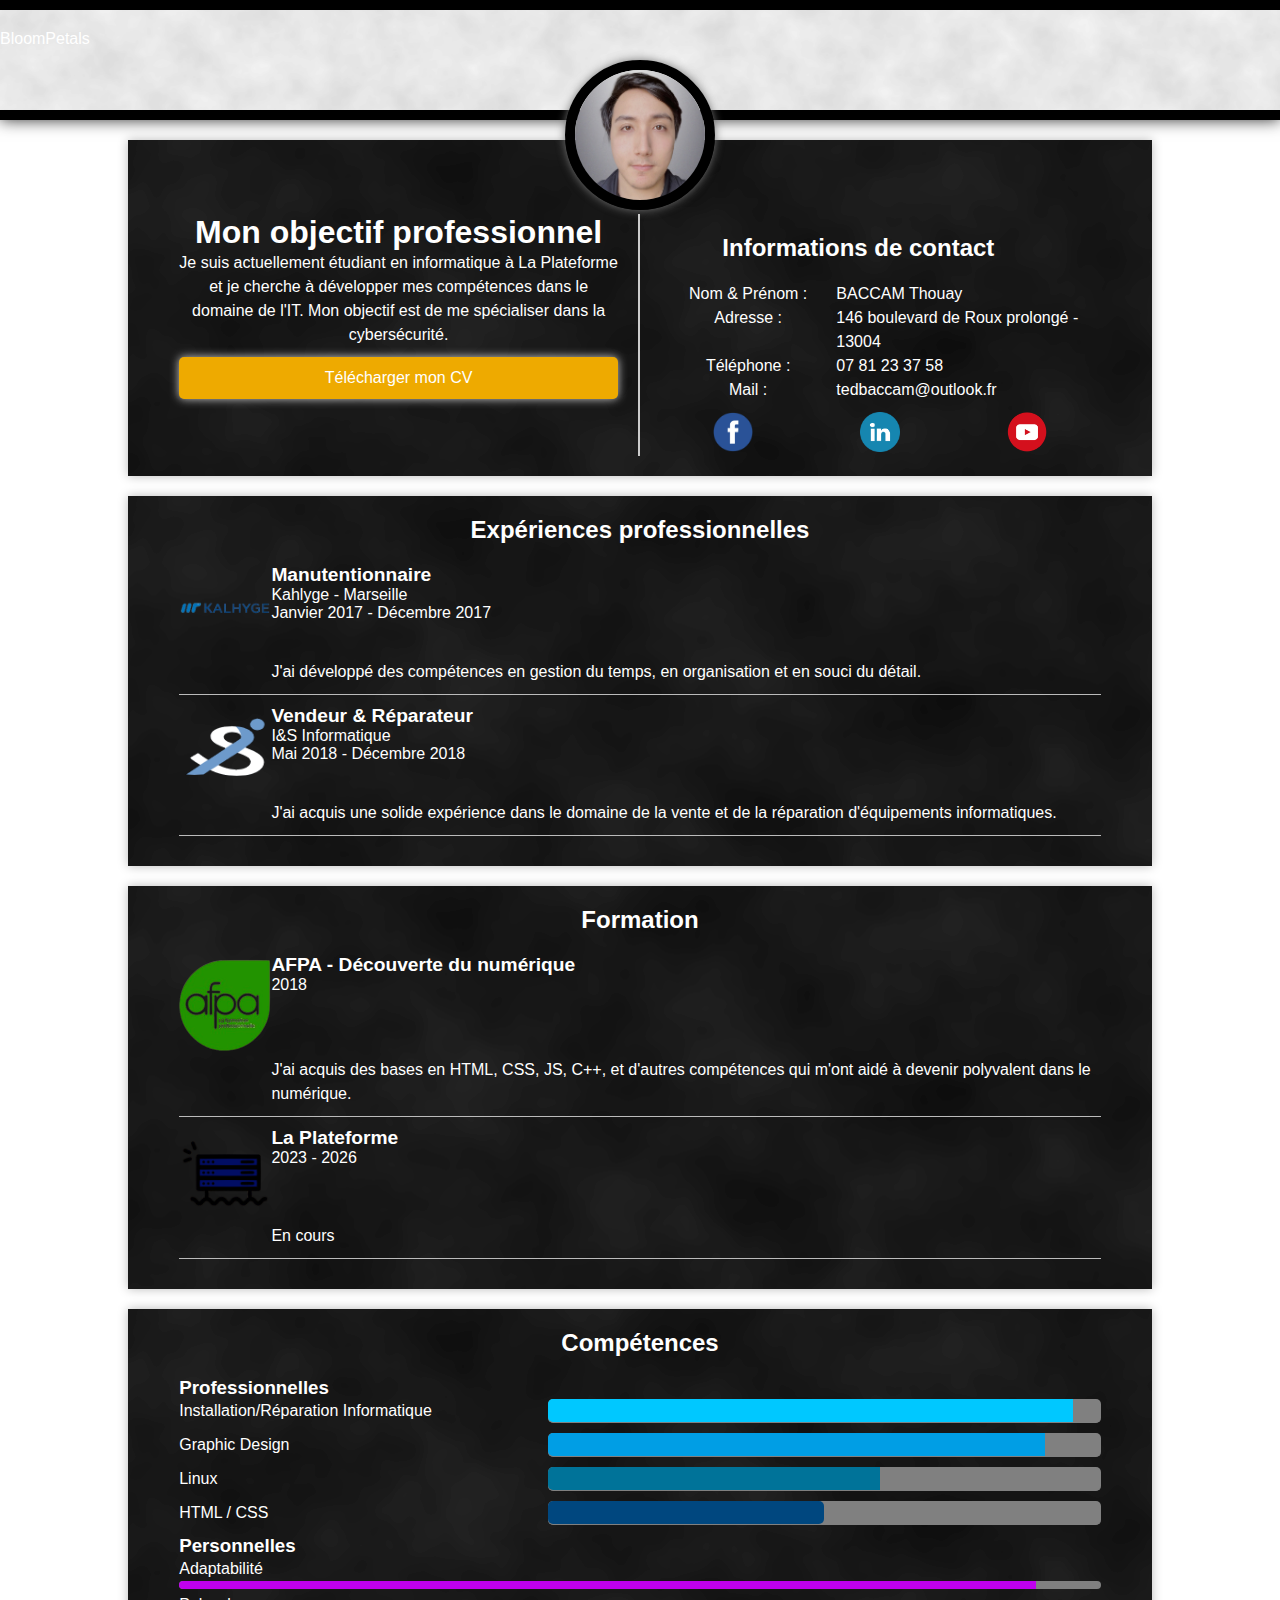
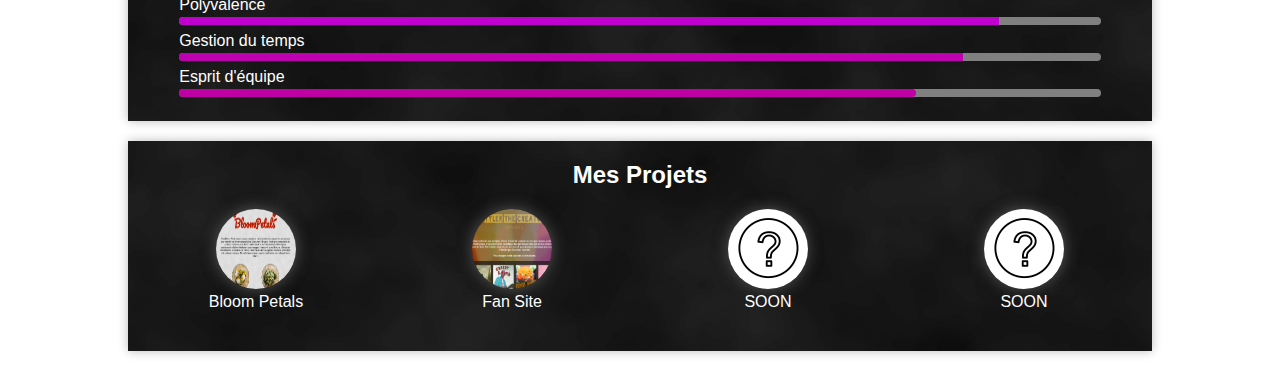
==== commit 13761729: "Ajout URL vers fan site" ====
--- a/index.html
+++ b/index.html
@@ -168,19 +168,19 @@
     <section>
         <h2>Mes Projets</h2> <!-- En-tête de section -->
         <figure class="interet">
-            <a href="href=" bloomPetals/index.html"><img src="images/bloom.png" alt="Bloom Petals"> </a>
+            <a href="bloomPetals/index.html"><img src="images/bloom.png" alt="Bloom Petals"> </a>
             <figcaption>Bloom Petals</figcaption>
         </figure>
         <figure class="interet">
-            <a href="href=" #"><img src="images/avenir.jpg" alt="SOON">
+            <a href="fansite/index.html"><img src="images/fansite.png" alt="Fan Site">
+                <figcaption>Fan Site</figcaption>
+        </figure>
+        <figure class="interet">
+            <a href="href="#"><img src="images/avenir.jpg" alt="SOON">
                 <figcaption>SOON</figcaption>
         </figure>
         <figure class="interet">
-            <a href="href=" #"><img src="images/avenir.jpg" alt="SOON">
-                <figcaption>SOON</figcaption>
-        </figure>
-        <figure class="interet">
-            <a href="href=" #"><img src="images/avenir.jpg" alt="SOON">
+            <a href="href="#"><img src="images/avenir.jpg" alt="SOON">
                 <figcaption>SOON</figcaption>
         </figure>
     </section>
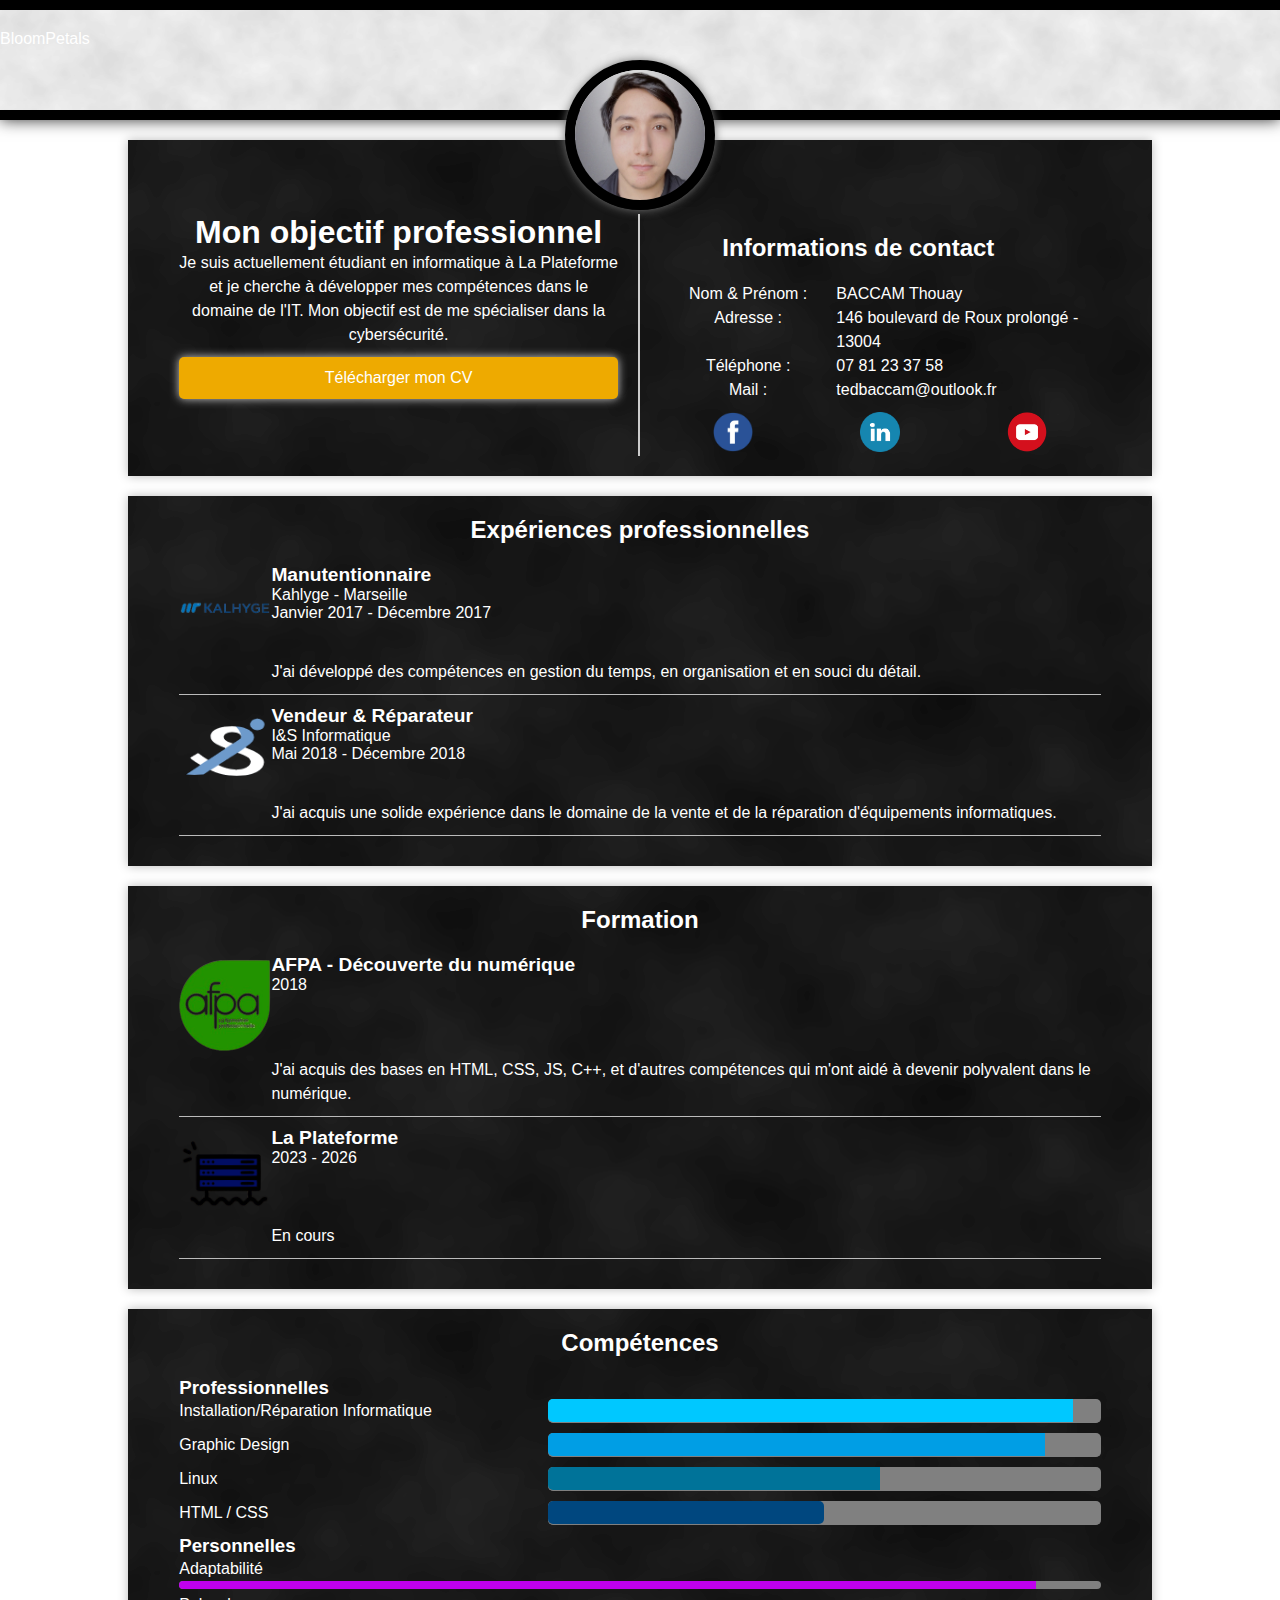
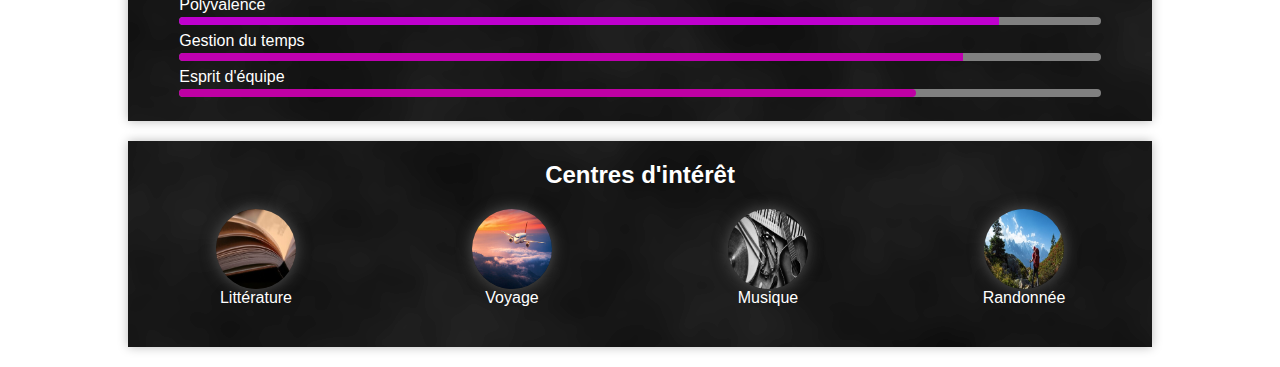
==== commit ab68bd73: "retour a l'ancienne" ====
--- a/index.html
+++ b/index.html
@@ -3,28 +3,24 @@
 
 <head>
     <meta charset="utf-8"> <!-- Définit le jeu de caractères -->
-    <meta name="viewport" content="width=device-width, initial-scale=1, user-scalable=no">
-    <!-- Méta-informations pour les appareils mobiles -->
+    <meta name="viewport" content="width=device-width, initial-scale=1, user-scalable=no"> <!-- Méta-informations pour les appareils mobiles -->
     <title>CV de Thouay BACCAM</title> <!-- Titre de la page affiché dans l'onglet du navigateur -->
     <link rel="stylesheet" href="cv-thouay-baccam.css"> <!-- Lien vers la feuille de style CSS externe -->
 </head>
 
 <body>
     <header>
-        <a href="bloomPetals/index.html">BloomPetals</a>
+                    <a href="bloomPetals/index.html">BloomPetals</a>
     </header>
-
+    
     <section>
         <div class="photo">
             <img src="images/pfp.jpg" alt="Ma photo de profil"> <!-- Image de profil avec description alternative -->
         </div>
         <div class="prez">
             <h1>Mon objectif professionnel</h1> <!-- En-tête de section -->
-            <p>Je suis actuellement étudiant en informatique à La Plateforme et je cherche à développer mes compétences
-                dans le domaine de l'IT. Mon objectif est de me spécialiser dans la cybersécurité.</p>
-            <!-- Paragraphe de présentation -->
-            <a href="https://drive.google.com/uc?export=download&id=1n_VkcChJRvxI-h4jvCch1UFusfTVffqQ"
-                download>Télécharger mon CV</a> <!-- Lien de téléchargement du CV -->
+            <p>Je suis actuellement étudiant en informatique à La Plateforme et je cherche à développer mes compétences dans le domaine de l'IT. Mon objectif est de me spécialiser dans la cybersécurité.</p> <!-- Paragraphe de présentation -->
+            <a href="https://drive.google.com/uc?export=download&id=1n_VkcChJRvxI-h4jvCch1UFusfTVffqQ" download>Télécharger mon CV</a> <!-- Lien de téléchargement du CV -->
         </div>
         <div class="contact">
             <h2>Informations de contact</h2> <!-- En-tête de section -->
@@ -42,20 +38,16 @@
             </div>
             <div class="contact-flex">
                 <p>Mail :</p> <!-- Libellé de l'adresse e-mail -->
-                <p><a href="mailto:tedbaccam@outlook.fr">tedbaccam@outlook.fr</a></p>
-                <!-- Adresse e-mail avec lien de messagerie -->
+                <p><a href="mailto:tedbaccam@outlook.fr">tedbaccam@outlook.fr</a></p> <!-- Adresse e-mail avec lien de messagerie -->
             </div>
             <div class="social">
-                <a href="https://www.facebook.com/teddy.baccam.9"><img src="images/fb.png" alt="Logo Facebook"></a>
-                <!-- Lien vers le profil Facebook -->
-                <a href="https://www.linkedin.com/in/thouay-baccam-a6ab21297/"><img src="images/lk.png"
-                        alt="Logo Linkedin"></a> <!-- Lien vers le profil LinkedIn -->
-                <a href="https://www.youtube.com/channel/UC2TU645RO0ppEexPD57bjnA"><img src="images/yt.png"
-                        alt="Logo Youtube"></a> <!-- Lien vers le profil YouTube -->
+                <a href="https://www.facebook.com/teddy.baccam.9"><img src="images/fb.png" alt="Logo Facebook"></a> <!-- Lien vers le profil Facebook -->
+                <a href="https://www.linkedin.com/in/thouay-baccam-a6ab21297/"><img src="images/lk.png" alt="Logo Linkedin"></a> <!-- Lien vers le profil LinkedIn -->
+                <a href="https://www.youtube.com/channel/UC2TU645RO0ppEexPD57bjnA"><img src="images/yt.png" alt="Logo Youtube"></a> <!-- Lien vers le profil YouTube -->
             </div>
         </div>
     </section>
-
+    
     <section>
         <h2>Expériences professionnelles</h2> <!-- En-tête de section -->
         <div class="exp">
@@ -68,14 +60,12 @@
                 <h4>Janvier 2017 - Décembre 2017</h4> <!-- Période de travail -->
             </div>
             <div class="exp-desc">
-                <p>J'ai développé des compétences en gestion du temps, en organisation et en souci du détail.</p>
-                <!-- Description des tâches et compétences acquises -->
+                <p>J'ai développé des compétences en gestion du temps, en organisation et en souci du détail.</p> <!-- Description des tâches et compétences acquises -->
             </div>
         </div>
         <div class="exp">
             <div class="exp-logo">
-                <a href="#"><img src="images/isinformatique.png" alt="Logo de I&S Informatique"></a>
-                <!-- Logo de l'entreprise I&S Informatique -->
+                <a href="#"><img src="images/isinformatique.png" alt="Logo de I&S Informatique"></a> <!-- Logo de l'entreprise I&S Informatique -->
             </div>
             <div class="exp-info">
                 <h3>Vendeur & Réparateur</h3> <!-- Intitulé du poste -->
@@ -83,12 +73,11 @@
                 <h4>Mai 2018 - Décembre 2018</h4> <!-- Période de travail -->
             </div>
             <div class="exp-desc">
-                <p>J'ai acquis une solide expérience dans le domaine de la vente et de la réparation d'équipements
-                    informatiques.</p> <!-- Description des tâches et compétences acquises -->
+                <p>J'ai acquis une solide expérience dans le domaine de la vente et de la réparation d'équipements informatiques.</p> <!-- Description des tâches et compétences acquises -->
             </div>
         </div>
     </section>
-
+    
     <section>
         <h2>Formation</h2> <!-- En-tête de section -->
         <div class="exp">
@@ -100,14 +89,12 @@
                 <h4>2018</h4> <!-- Année d'obtention -->
             </div>
             <div class="exp-desc">
-                <p>J'ai acquis des bases en HTML, CSS, JS, C++, et d'autres compétences qui m'ont aidé à devenir
-                    polyvalent dans le numérique.</p> <!-- Description de la formation et des compétences acquises -->
+                <p>J'ai acquis des bases en HTML, CSS, JS, C++, et d'autres compétences qui m'ont aidé à devenir polyvalent dans le numérique.</p> <!-- Description de la formation et des compétences acquises -->
             </div>
         </div>
         <div class="exp">
             <div class="exp-logo">
-                <a href="#"><img src="images/laplateforme.png" alt="Logo La Plateforme"></a>
-                <!-- Logo de La Plateforme -->
+                <a href="#"><img src="images/laplateforme.png" alt="Logo La Plateforme"></a> <!-- Logo de La Plateforme -->
             </div>
             <div class="exp-info">
                 <h3>La Plateforme</h3> <!-- Intitulé de l'établissement -->
@@ -118,72 +105,63 @@
             </div>
         </div>
     </section>
-
+    
     <section>
         <h2>Compétences</h2> <!-- En-tête de section -->
         <h3 class="h3gauche">Professionnelles</h3> <!-- Sous-titre -->
         <div class="comp">
             <p>Installation/Réparation Informatique</p> <!-- Compétence 1 -->
-            <div class="conteneur-barre"><span class="barre c95"></span></div>
-            <!-- Barre de compétence avec niveau (c95 signifie 95%) -->
+            <div class="conteneur-barre"><span class="barre c95"></span></div> <!-- Barre de compétence avec niveau (c95 signifie 95%) -->
         </div>
         <div class="comp">
             <p>Graphic Design</p> <!-- Compétence 2 -->
-            <div class="conteneur-barre"><span class="barre c90"></span></div>
-            <!-- Barre de compétence avec niveau (c90 signifie 90%) -->
+            <div class="conteneur-barre"><span class="barre c90"></span></div> <!-- Barre de compétence avec niveau (c90 signifie 90%) -->
         </div>
         <div class="comp">
             <p>Linux</p> <!-- Compétence 3 -->
-            <div class="conteneur-barre"><span class="barre c60"></span></div>
-            <!-- Barre de compétence avec niveau (c60 signifie 60%) -->
+            <div class="conteneur-barre"><span class="barre c60"></span></div> <!-- Barre de compétence avec niveau (c60 signifie 60%) -->
         </div>
         <div class="comp">
             <p>HTML / CSS</p> <!-- Compétence 4 -->
-            <div class="conteneur-barre"><span class="barre c50"></span></div>
-            <!-- Barre de compétence avec niveau (c50 signifie 50%) -->
+            <div class="conteneur-barre"><span class="barre c50"></span></div> <!-- Barre de compétence avec niveau (c50 signifie 50%) -->
         </div>
         <h3 class="h3gauche">Personnelles</h3> <!-- Sous-titre -->
         <div class="comp2">
             <p>Adaptabilité</p> <!-- Compétence 1 -->
-            <div class="conteneur-barre2"><span class="barre c93"></span></div>
-            <!-- Barre de compétence avec niveau (c93 signifie 93%) -->
+            <div class="conteneur-barre2"><span class="barre c93"></span></div> <!-- Barre de compétence avec niveau (c93 signifie 93%) -->
         </div>
         <div class="comp2">
             <p>Polyvalence</p> <!-- Compétence 2 -->
-            <div class="conteneur-barre2"><span class="barre c89"></span></div>
-            <!-- Barre de compétence avec niveau (c89 signifie 89%) -->
+            <div class="conteneur-barre2"><span class="barre c89"></span></div> <!-- Barre de compétence avec niveau (c89 signifie 89%) -->
         </div>
         <div class="comp2">
             <p>Gestion du temps</p> <!-- Compétence 3 -->
-            <div class="conteneur-barre2"><span class="barre c85"></span></div>
-            <!-- Barre de compétence avec niveau (c85 signifie 85%) -->
+            <div class="conteneur-barre2"><span class="barre c85"></span></div> <!-- Barre de compétence avec niveau (c85 signifie 85%) -->
         </div>
         <div class="comp2">
             <p>Esprit d'équipe</p> <!-- Compétence 4 -->
-            <div class="conteneur-barre2"><span class="barre c80"></span></div>
-            <!-- Barre de compétence avec niveau (c80 signifie 80%) -->
+            <div class="conteneur-barre2"><span class="barre c80"></span></div> <!-- Barre de compétence avec niveau (c80 signifie 80%) -->
         </div>
     </section>
-
+    
     <section>
-        <h2>Mes Projets</h2> <!-- En-tête de section -->
+        <h2>Centres d'intérêt</h2> <!-- En-tête de section -->
         <figure class="interet">
-            <a href="bloomPetals/index.html"><img src="images/bloom.png" alt="Bloom Petals"> </a>
-            <figcaption>Bloom Petals</figcaption>
+            <img src="images/litt.jpg" alt="Littérature"> <!-- Image et description pour le premier centre d'intérêt -->
+            <figcaption>Littérature</figcaption>
         </figure>
         <figure class="interet">
-            <a href="fansite/index.html"><img src="images/fansite.png" alt="Fan Site">
-                <figcaption>Fan Site</figcaption>
+            <img src="images/voyage.jpg" alt="Voyage"> <!-- Image et description pour le deuxième centre d'intérêt -->
+            <figcaption>Voyage</figcaption>
         </figure>
         <figure class="interet">
-            <a href="href="#"><img src="images/avenir.jpg" alt="SOON">
-                <figcaption>SOON</figcaption>
+            <img src="images/musique.jpg" alt="Musique"> <!-- Image et description pour le troisième centre d'intérêt -->
+            <figcaption>Musique</figcaption>
         </figure>
         <figure class="interet">
-            <a href="href="#"><img src="images/avenir.jpg" alt="SOON">
-                <figcaption>SOON</figcaption>
+            <img src="images/rando.jpg" alt="Randonnée"> <!-- Image et description pour le quatrième centre d'intérêt -->
+            <figcaption>Randonnée</figcaption>
         </figure>
     </section>
 </body>
-
-</html>+</html>
--- a/cv-thouay-baccam.css
+++ b/cv-thouay-baccam.css
@@ -1,503 +1,337 @@
 /* STYLES GÉNÉRAUX */
 * {
-    font-family: Avenir, sans-serif;
-    /* Définit la police de caractères par défaut pour tout le contenu de la page. */
-    color: white;
-    /* Définit la couleur du texte par défaut. */
-    padding: 0px;
-    /* Supprime la marge intérieure des éléments. */
-    margin: 0px;
-    /* Supprime la marge extérieure des éléments. */
-    box-sizing: border-box;
-    /* Utilise une boîte modèle pour le dimensionnement, incluant la marge et le rembourrage. */
+    font-family: Avenir, sans-serif;  /* Définit la police de caractères par défaut pour tout le contenu de la page. */
+    color: white;  /* Définit la couleur du texte par défaut. */
+    padding: 0px;  /* Supprime la marge intérieure des éléments. */
+    margin: 0px;   /* Supprime la marge extérieure des éléments. */
+    box-sizing: border-box;  /* Utilise une boîte modèle pour le dimensionnement, incluant la marge et le rembourrage. */
 }
 
 body {
-    background: url("images/bbox4.png");
-    /* Définit une image de fond pour le corps de la page. */
-    background-size: cover;
-    /* Ajuste la taille de l'image de fond pour couvrir tout l'écran. */
-    background-attachment: fixed;
-    /* Fixe l'image de fond en place lors du défilement. */
+    background: url("images/bbox4.png");  /* Définit une image de fond pour le corps de la page. */
+    background-size: cover;  /* Ajuste la taille de l'image de fond pour couvrir tout l'écran. */
+    background-attachment: fixed;  /* Fixe l'image de fond en place lors du défilement. */
 }
 
 header {
 
-    color: black;
+    color:black;
 
 }
 
 p {
-    font-size: 1em;
-    /* Définit la taille de police pour les paragraphes. */
-    line-height: 1.5em;
-    /* Définit la hauteur de ligne pour les paragraphes. */
+    font-size: 1em;  /* Définit la taille de police pour les paragraphes. */
+    line-height: 1.5em;  /* Définit la hauteur de ligne pour les paragraphes. */
 }
 
 a {
-    text-decoration: none;
-    /* Supprime la soulignement des liens. */
-    color: rgb(255, 255, 255);
-    /* Définit la couleur des liens. */
+    text-decoration: none;  /* Supprime la soulignement des liens. */
+    color: rgb(255, 255, 255);  /* Définit la couleur des liens. */
 }
 
 /* HEADER & FOOTER */
 header {
-    width: 100%;
-    /* Définit la largeur du header à 100% de la largeur de la fenêtre. */
-    padding: 20px 0;
-    /* Ajoute un espacement intérieur au header. */
-    background: url("images/bgbox.png") #ffffff;
-    /* Définit une image de fond et une couleur de fond pour le header. */
-    background-attachment: fixed;
-    /* Fixe l'image de fond en place. */
-    background-size: cover;
-    /* Ajuste la taille de l'image de fond pour couvrir tout le header. */
-    box-shadow: 0px 0px 15px #333;
-    /* Ajoute une ombre au header. */
-    position: static;
-    /* Définit la position du header comme statique. */
+    width: 100%;  /* Définit la largeur du header à 100% de la largeur de la fenêtre. */
+    padding: 20px 0;  /* Ajoute un espacement intérieur au header. */
+    background: url("images/bgbox.png") #ffffff;  /* Définit une image de fond et une couleur de fond pour le header. */
+    background-attachment: fixed;  /* Fixe l'image de fond en place. */
+    background-size: cover;  /* Ajuste la taille de l'image de fond pour couvrir tout le header. */
+    box-shadow: 0px 0px 15px #333;  /* Ajoute une ombre au header. */
+    position: static;  /* Définit la position du header comme statique. */
 }
 
 header {
-    border-top: 10px solid #000000;
-    /* Ajoute une bordure en haut du header. */
-    border-bottom: 10px solid #000000;
-    /* Ajoute une bordure en bas du header. */
-    height: 120px;
-    /* Définit la hauteur du header. */
+    border-top: 10px solid #000000;  /* Ajoute une bordure en haut du header. */
+    border-bottom: 10px solid #000000;  /* Ajoute une bordure en bas du header. */
+    height: 120px;  /* Définit la hauteur du header. */
 }
 
 header h1 {
-    color: white;
-    /* Définit la couleur du texte du titre du header. */
-    font-family: Avenir, sans-serif;
-    /* Définit la police de caractères du titre du header. */
-    font-size: 2.5em;
-    /* Définit la taille du texte du titre du header. */
-    text-align: center;
-    /* Centre le texte du titre du header. */
-    margin: auto;
-    /* Centre horizontalement le titre. */
+    color: white;  /* Définit la couleur du texte du titre du header. */
+    font-family: Avenir, sans-serif;  /* Définit la police de caractères du titre du header. */
+    font-size: 2.5em;  /* Définit la taille du texte du titre du header. */
+    text-align: center;  /* Centre le texte du titre du header. */
+    margin: auto;  /* Centre horizontalement le titre. */
 }
 
 /* SECTIONS */
 section {
-    display: flex;
-    /* Utilise un affichage flexible pour les sections. */
-    flex-flow: row wrap;
-    /* Permet le réarrangement des éléments en ligne lorsque l'espace est insuffisant. */
-    justify-content: center;
-    /* Centre le contenu horizontalement. */
-    width: 100%;
-    /* Définit la largeur des sections à 100%. */
-    padding-bottom: 20px;
-    /* Ajoute un espacement en bas de chaque section. */
-    margin: 20px auto;
-    /* Centre les sections horizontalement et ajoute de la marge autour. */
-    box-shadow: 0px 0px 10px #bbb;
-    /* Ajoute une ombre aux sections. */
-    background: url("images/bgbox3.png");
-    /* Définit une image de fond pour les sections. */
+    display: flex;  /* Utilise un affichage flexible pour les sections. */
+    flex-flow: row wrap;  /* Permet le réarrangement des éléments en ligne lorsque l'espace est insuffisant. */
+    justify-content: center;  /* Centre le contenu horizontalement. */
+    width: 100%;  /* Définit la largeur des sections à 100%. */
+    padding-bottom: 20px;  /* Ajoute un espacement en bas de chaque section. */
+    margin: 20px auto;  /* Centre les sections horizontalement et ajoute de la marge autour. */
+    box-shadow: 0px 0px 10px #bbb;  /* Ajoute une ombre aux sections. */
+    background: url("images/bgbox3.png");  /* Définit une image de fond pour les sections. */
 }
 
 section h2 {
-    margin: 20px 0;
-    /* Ajoute de la marge en haut et en bas des titres de section. */
-    font-family: Avenir, sans-serif;
-    /* Définit la police de caractères des titres de section. */
-    width: 90%;
-    /* Définit la largeur des titres de section à 90% de la largeur de la section. */
-    text-align: center;
-    /* Centre le texte des titres de section. */
-}
-
-section>div {
-    width: 90%;
-    /* Définit la largeur du contenu des sections à 90% de la largeur de la section. */
+    margin: 20px 0;  /* Ajoute de la marge en haut et en bas des titres de section. */
+    font-family: Avenir, sans-serif;  /* Définit la police de caractères des titres de section. */
+    width: 90%;  /* Définit la largeur des titres de section à 90% de la largeur de la section. */
+    text-align: center;  /* Centre le texte des titres de section. */
+}
+
+section > div {
+    width: 90%;  /* Définit la largeur du contenu des sections à 90% de la largeur de la section. */
 }
 
 /* SECTION INFOS */
 .photo {
-    text-align: center;
-    /* Centre le texte à l'intérieur de la classe "photo". */
+    text-align: center;  /* Centre le texte à l'intérieur de la classe "photo". */
 }
 
 .photo img {
-    width: 150px;
-    /* Définit la largeur des images à 150px. */
-    height: 150px;
-    /* Définit la hauteur des images à 150px. */
-    border: 10px solid #000000;
-    /* Ajoute une bordure de 10px autour des images. */
-    box-shadow: 0px 0px 10px #777;
-    /* Ajoute une ombre aux images. */
-    border-radius: 50%;
-    /* Arrondit les coins des images. */
-    margin-top: -80px;
-    /* Déplace l'image vers le haut pour chevaucher le contenu précédent. */
+    width: 150px;  /* Définit la largeur des images à 150px. */
+    height: 150px;  /* Définit la hauteur des images à 150px. */
+    border: 10px solid #000000;  /* Ajoute une bordure de 10px autour des images. */
+    box-shadow: 0px 0px 10px #777;  /* Ajoute une ombre aux images. */
+    border-radius: 50%;  /* Arrondit les coins des images. */
+    margin-top: -80px;  /* Déplace l'image vers le haut pour chevaucher le contenu précédent. */
 }
 
 .prez {
-    border-bottom: 2px dashed #ccc;
-    /* Ajoute une bordure inférieure pointillée. */
-    font-family: Avenir, sans-serif;
-    /* Définit la police de caractères pour la classe "prez". */
-    text-align: center;
-    /* Centre le texte à l'intérieur de la classe "prez". */
+    border-bottom: 2px dashed #ccc;  /* Ajoute une bordure inférieure pointillée. */
+    font-family: Avenir, sans-serif;  /* Définit la police de caractères pour la classe "prez". */
+    text-align: center;  /* Centre le texte à l'intérieur de la classe "prez". */
 }
 
 .prez a {
-    display: block;
-    /* Affiche les liens comme blocs pour les centrer. */
-    text-align: center;
-    /* Centre le texte des liens. */
-    padding: 10px;
-    /* Ajoute un espacement intérieur de 10px aux liens. */
-    margin: 10px auto 30px auto;
-    /* Définit la marge des liens. */
-    color: #fff;
-    /* Définit la couleur du texte des liens. */
-    background-color: #EA0;
-    /* Définit la couleur de fond des liens. */
-    box-shadow: 0px 0px 10px #ccc;
-    /* Ajoute une ombre aux liens. */
-    border-radius: 5px;
-    /* Arrondit les coins des liens. */
+    display: block;  /* Affiche les liens comme blocs pour les centrer. */
+    text-align: center;  /* Centre le texte des liens. */
+    padding: 10px;  /* Ajoute un espacement intérieur de 10px aux liens. */
+    margin: 10px auto 30px auto;  /* Définit la marge des liens. */
+    color: #fff;  /* Définit la couleur du texte des liens. */
+    background-color: #EA0;  /* Définit la couleur de fond des liens. */
+    box-shadow: 0px 0px 10px #ccc;  /* Ajoute une ombre aux liens. */
+    border-radius: 5px;  /* Arrondit les coins des liens. */
 }
 
 .contact-flex {
-    display: flex;
-    /* Utilise un affichage flexible pour les éléments de contact. */
-    font-family: Avenir, sans-serif;
-    /* Définit la police de caractères pour les éléments de contact. */
-    flex-flow: row wrap;
-    /* Permet le réarrangement des éléments en ligne lorsque l'espace est insuffisant. */
+    display: flex;  /* Utilise un affichage flexible pour les éléments de contact. */
+    font-family: Avenir, sans-serif;  /* Définit la police de caractères pour les éléments de contact. */
+    flex-flow: row wrap;  /* Permet le réarrangement des éléments en ligne lorsque l'espace est insuffisant. */
 }
 
 .contact-flex p:first-child {
-    flex: 0 0 40%;
-    /* Définit la largeur du premier élément de contact à 40%. */
-    text-align: center;
-    /* Centre le texte du premier élément de contact. */
+    flex: 0 0 40%;  /* Définit la largeur du premier élément de contact à 40%. */
+    text-align: center;  /* Centre le texte du premier élément de contact. */
 }
 
 .contact-flex p:last-child {
-    flex: 0 0 60%;
-    /* Définit la largeur du dernier élément de contact à 60%. */
-    text-align: left;
-    /* Aligne le texte à gauche dans le dernier élément de contact. */
+    flex: 0 0 60%;  /* Définit la largeur du dernier élément de contact à 60%. */
+    text-align: left;  /* Aligne le texte à gauche dans le dernier élément de contact. */
 }
 
 .social {
-    display: flex;
-    /* Utilise un affichage flexible pour les icônes de médias sociaux. */
-    justify-content: space-around;
-    /* Répartit équitablement l'espace horizontal entre les icônes. */
-    margin: 10px auto 0px auto;
-    /* Centre les icônes horizontalement et ajoute de la marge en haut. */
+    display: flex;  /* Utilise un affichage flexible pour les icônes de médias sociaux. */
+    justify-content: space-around;  /* Répartit équitablement l'espace horizontal entre les icônes. */
+    margin: 10px auto 0px auto;  /* Centre les icônes horizontalement et ajoute de la marge en haut. */
 }
 
 .social img {
-    width: 40px;
-    /* Définit la largeur des icônes de médias sociaux à 40px. */
-    height: 40px;
-    /* Définit la hauteur des icônes de médias sociaux à 40px. */
+    width: 40px;  /* Définit la largeur des icônes de médias sociaux à 40px. */
+    height: 40px;  /* Définit la hauteur des icônes de médias sociaux à 40px. */
 }
 
 /* SECTION EXP ET FORMATION */
 .exp {
-    display: flex;
-    /* Utilise un affichage flexible pour les éléments d'expérience. */
-    flex-flow: row wrap;
-    /* Permet le réarrangement des éléments en ligne lorsque l'espace est insuffisant. */
-    border-bottom: 1px solid #bbb;
-    /* Ajoute une bordure inférieure solide. */
-    padding-bottom: 10px;
-    /* Ajoute de l'espacement en bas des éléments d'expérience. */
-    margin-bottom: 10px;
-    /* Ajoute de la marge en bas des éléments d'expérience. */
+    display: flex;  /* Utilise un affichage flexible pour les éléments d'expérience. */
+    flex-flow: row wrap;  /* Permet le réarrangement des éléments en ligne lorsque l'espace est insuffisant. */
+    border-bottom: 1px solid #bbb;  /* Ajoute une bordure inférieure solide. */
+    padding-bottom: 10px;  /* Ajoute de l'espacement en bas des éléments d'expérience. */
+    margin-bottom: 10px;  /* Ajoute de la marge en bas des éléments d'expérience. */
 }
 
 .exp-info {
-    display: flex;
-    /* Utilise un affichage flexible pour les informations d'expérience. */
-    flex-flow: column wrap;
-    /* Affiche les informations en colonnes. */
+    display: flex;  /* Utilise un affichage flexible pour les informations d'expérience. */
+    flex-flow: column wrap;  /* Affiche les informations en colonnes. */
 }
 
 .exp-logo {
-    flex: 0 0 25%;
-    /* Définit la largeur des logos d'expérience à 25%. */
-    max-width: 100px;
-    /* Définit la largeur maximale des logos à 100px. */
+    flex: 0 0 25%;  /* Définit la largeur des logos d'expérience à 25%. */
+    max-width: 100px;  /* Définit la largeur maximale des logos à 100px. */
 }
 
 .exp-info {
-    flex: 0 0 70%;
-    /* Définit la largeur des informations d'expérience à 70%. */
-    margin-left: auto;
-    /* Centre les informations horizontalement. */
+    flex: 0 0 70%;  /* Définit la largeur des informations d'expérience à 70%. */
+    margin-left: auto;  /* Centre les informations horizontalement. */
 }
 
 .exp img {
-    width: 100%;
-    /* Définit la largeur des images d'expérience à 100%. */
+    width: 100%;  /* Définit la largeur des images d'expérience à 100%. */
 }
 
 .exp h3 {
-    font-size: 1.2em;
-    /* Définit la taille de police pour les titres d'expérience. */
+    font-size: 1.2em;  /* Définit la taille de police pour les titres d'expérience. */
 }
 
 .exp h4 {
-    font-size: 1em;
-    /* Définit la taille de police pour les sous-titres d'expérience. */
-    font-weight: normal;
-    /* Définit le poids de la police comme normal. */
+    font-size: 1em;  /* Définit la taille de police pour les sous-titres d'expérience. */
+    font-weight: normal;  /* Définit le poids de la police comme normal. */
 }
 
 /* SECTION COMPETENCES */
 .h3gauche {
-    width: 90%;
-    /* Définit la largeur de l'élément avec la classe "h3gauche" à 90%. */
-    font-family: Avenir, sans-serif;
-    /* Définit la police de caractères pour cet élément. */
+    width: 90%;  /* Définit la largeur de l'élément avec la classe "h3gauche" à 90%. */
+    font-family: Avenir, sans-serif;  /* Définit la police de caractères pour cet élément. */
 }
 
 .comp {
-    display: flex;
-    /* Utilise un affichage flexible pour les compétences. */
-    flex-flow: row wrap;
-    /* Permet le réarrangement des compétences en ligne lorsque l'espace est insuffisant. */
-    margin-bottom: 10px;
-    /* Ajoute de la marge en bas des compétences. */
-    font-family: Avenir, sans-serif;
-    /* Définit la police de caractères pour les compétences. */
+    display: flex;  /* Utilise un affichage flexible pour les compétences. */
+    flex-flow: row wrap;  /* Permet le réarrangement des compétences en ligne lorsque l'espace est insuffisant. */
+    margin-bottom: 10px;  /* Ajoute de la marge en bas des compétences. */
+    font-family: Avenir, sans-serif;  /* Définit la police de caractères pour les compétences. */
 }
 
 .comp p {
-    flex: 0 0 40%;
-    /* Définit la largeur des paragraphes de compétences à 40%. */
+    flex: 0 0 40%;  /* Définit la largeur des paragraphes de compétences à 40%. */
 }
 
 .conteneur-barre {
-    flex: 0 0 60%;
-    /* Définit la largeur du conteneur de barre de compétences à 60%. */
-    border-radius: 5px;
-    /* Arrondit les coins du conteneur. */
-    background-color: grey;
-    /* Définit la couleur de fond du conteneur. */
-    border-bottom: 1px ridge grey;
-    /* Ajoute une bordure inférieure en relief. */
+    flex: 0 0 60%;  /* Définit la largeur du conteneur de barre de compétences à 60%. */
+    border-radius: 5px;  /* Arrondit les coins du conteneur. */
+    background-color: grey;  /* Définit la couleur de fond du conteneur. */
+    border-bottom: 1px ridge grey;  /* Ajoute une bordure inférieure en relief. */
 }
 
 .barre {
-    display: block;
-    /* Affiche les barres de compétences comme des blocs pour les aligner verticalement. */
-    height: 100%;
-    /* Définit la hauteur des barres à 100% du conteneur. */
-    border-top-left-radius: 5px;
-    /* Arrondit le coin supérieur gauche des barres. */
-    border-bottom-left-radius: 5px;
-    /* Arrondit le coin inférieur gauche des barres. */
+    display: block;  /* Affiche les barres de compétences comme des blocs pour les aligner verticalement. */
+    height: 100%;  /* Définit la hauteur des barres à 100% du conteneur. */
+    border-top-left-radius: 5px;  /* Arrondit le coin supérieur gauche des barres. */
+    border-bottom-left-radius: 5px;  /* Arrondit le coin inférieur gauche des barres. */
 }
 
 .c95 {
-    width: 95%;
-    /* Définit la largeur de la barre de compétence à 95%. */
-    background-color: rgb(0, 200, 255);
-    /* Définit la couleur de fond de la barre. */
+    width: 95%;  /* Définit la largeur de la barre de compétence à 95%. */
+    background-color: rgb(0, 200, 255);  /* Définit la couleur de fond de la barre. */
 }
 
 .c90 {
-    width: 90%;
-    /* Définit la largeur de la barre de compétence à 90%. */
-    background-color: rgb(0, 158, 229);
-    /* Définit la couleur de fond de la barre. */
+    width: 90%;  /* Définit la largeur de la barre de compétence à 90%. */
+    background-color: rgb(0, 158, 229);  /* Définit la couleur de fond de la barre. */
 }
 
 .c60 {
-    width: 60%;
-    /* Définit la largeur de la barre de compétence à 60%. */
-    background-color: rgb(0, 115, 153);
-    /* Définit la couleur de fond de la barre. */
+    width: 60%;  /* Définit la largeur de la barre de compétence à 60%. */
+    background-color: rgb(0, 115, 153);  /* Définit la couleur de fond de la barre. */
 }
 
 .c50 {
-    width: 50%;
-    /* Définit la largeur de la barre de compétence à 50%. */
-    background-color: rgb(0, 71, 127);
-    /* Définit la couleur de fond de la barre. */
-    border-radius: 5px;
-    /* Arrondit les coins de la barre. */
+    width: 50%;  /* Définit la largeur de la barre de compétence à 50%. */
+    background-color: rgb(0, 71, 127);  /* Définit la couleur de fond de la barre. */
+    border-radius: 5px;  /* Arrondit les coins de la barre. */
 }
 
 .comp2 {
-    display: flex;
-    /* Utilise un affichage flexible pour les compétences de la deuxième rangée. */
-    flex-flow: row wrap;
-    /* Permet le réarrangement des compétences en ligne lorsque l'espace est insuffisant. */
-    justify-content: space-between;
-    /* Répartit l'espace entre les compétences de manière égale. */
-}
-
-.c93 {
-    width: 93%;
-    /* Définit la largeur de la barre de progression à 93%. */
-    background-color: rgb(191, 0, 237);
-    /* Définit la couleur de fond de la barre de progression en violet. */
-}
-
-.c89 {
-    width: 89%;
-    /* Définit la largeur de la barre de progression à 89%. */
-    background-color: rgb(191, 0, 206);
-    /* Définit la couleur de fond de la barre de progression en violet foncé. */
-}
-
-.c85 {
-    width: 85%;
-    /* Définit la largeur de la barre de progression à 85%. */
-    background-color: rgb(191, 0, 176);
-    /* Définit la couleur de fond de la barre de progression en violet plus foncé. */
-}
-
-.c80 {
-    width: 80%;
-    /* Définit la largeur de la barre de progression à 80%. */
-    background-color: rgb(191, 0, 164);
-    /* Définit la couleur de fond de la barre de progression en violet encore plus foncé. */
-    border-radius: 5px;
-    /* Ajoute un arrondi de 5px aux coins inférieurs de la barre. */
-
-}
-
-.conteneur-barre2 {
-    flex: 0 0 100%;
-    /* Définit la largeur de l'élément conteneur à 100%. */
-    height: 0.5em;
-    /* Définit la hauteur de l'élément conteneur à 0.5em. */
-    margin-bottom: 0.25em;
-    /* Ajoute une marge inférieure de 0.25em à l'élément conteneur. */
-    border-radius: 5px;
-    /* Ajoute un arrondi de 5px aux coins inférieurs de l'élément conteneur. */
-    background-color: grey;
-    /* Définit la couleur de fond de l'élément conteneur en gris. */
+    display: flex;  /* Utilise un affichage flexible pour les compétences de la deuxième rangée. */
+    flex-flow: row wrap;  /* Permet le réarrangement des compétences en ligne lorsque l'espace est insuffisant. */
+    justify-content: space-between;  /* Répartit l'espace entre les compétences de manière égale. */
+}
+
+.c93{
+    width: 93%;  /* Définit la largeur de la barre de progression à 93%. */
+    background-color: rgb(191, 0, 237);  /* Définit la couleur de fond de la barre de progression en violet. */
+}
+
+.c89{
+    width: 89%;  /* Définit la largeur de la barre de progression à 89%. */
+    background-color: rgb(191, 0, 206);  /* Définit la couleur de fond de la barre de progression en violet foncé. */
+}
+
+.c85{
+    width: 85%;  /* Définit la largeur de la barre de progression à 85%. */
+    background-color: rgb(191, 0, 176);  /* Définit la couleur de fond de la barre de progression en violet plus foncé. */
+}
+
+.c80{
+    width: 80%;  /* Définit la largeur de la barre de progression à 80%. */
+    background-color: rgb(191, 0, 164);  /* Définit la couleur de fond de la barre de progression en violet encore plus foncé. */
+    border-radius: 5px;  /* Ajoute un arrondi de 5px aux coins inférieurs de la barre. */
+
+}
+
+.conteneur-barre2{
+    flex: 0 0 100%;  /* Définit la largeur de l'élément conteneur à 100%. */
+    height: 0.5em;  /* Définit la hauteur de l'élément conteneur à 0.5em. */
+    margin-bottom: 0.25em;  /* Ajoute une marge inférieure de 0.25em à l'élément conteneur. */
+    border-radius: 5px;  /* Ajoute un arrondi de 5px aux coins inférieurs de l'élément conteneur. */
+    background-color: grey;  /* Définit la couleur de fond de l'élément conteneur en gris. */
 }
 
 /* SECTION INTÉRÊTS */
-.interet {
-    flex: 0 1 50%;
-    /* Contrôle la disposition flexible de l'élément pour qu'il occupe 50% de l'espace disponible. */
-    display: flex;
-    /* Définit l'affichage de l'élément en tant que conteneur flexible. */
-    flex-flow: column wrap;
-    /* Indique que les enfants de l'élément sont affichés en colonne et peuvent passer à la ligne en cas de besoin. */
-    align-items: center;
-    /* Centre les éléments enfants horizontalement dans l'élément conteneur. */
-    margin-bottom: 20px;
-    /* Ajoute une marge inférieure de 20px à l'élément. */
-}
-
-.interet img {
-    width: 80px;
-    /* Définit la largeur des images d'intérêt à 80px. */
-    height: 80px;
-    /* Définit la hauteur des images d'intérêt à 80px. */
-    border-radius: 50%;
-    /* Ajoute un arrondi de 50% pour donner aux images une forme circulaire. */
-    box-shadow: 0px 0px 15px #555;
-    /* Ajoute une ombre aux images. */
+.interet{
+    flex: 0 1 50%;  /* Contrôle la disposition flexible de l'élément pour qu'il occupe 50% de l'espace disponible. */
+    display: flex;  /* Définit l'affichage de l'élément en tant que conteneur flexible. */
+    flex-flow: column wrap;  /* Indique que les enfants de l'élément sont affichés en colonne et peuvent passer à la ligne en cas de besoin. */
+    align-items: center;  /* Centre les éléments enfants horizontalement dans l'élément conteneur. */
+    margin-bottom: 20px;  /* Ajoute une marge inférieure de 20px à l'élément. */
+}
+
+.interet img{
+    width: 80px;  /* Définit la largeur des images d'intérêt à 80px. */
+    height: 80px;  /* Définit la hauteur des images d'intérêt à 80px. */
+    border-radius: 50%;  /* Ajoute un arrondi de 50% pour donner aux images une forme circulaire. */
+    box-shadow: 0px 0px 15px #555;  /* Ajoute une ombre aux images. */
 
 }
 
 /* VERSION BUREAU DU CV */
-@media screen and (min-width: 980px) {
-    section {
-        width: 80%;
-        /* Définit la largeur des sections à 80% de la largeur de la fenêtre lorsque la largeur de la fenêtre est supérieure à 980px. */
-        box-shadow: 0px 0px 10px #bbb;
-        /* Ajoute une ombre aux sections. */
-    }
-
-    a:hover {
-        color: #EA0;
-        /* Change la couleur du texte des liens au survol en jaune (#EA0). */
-    }
-
-    header h1 {
-        width: 80%;
-        /* Définit la largeur du titre du header à 80% de la largeur de la fenêtre lorsque la largeur de la fenêtre est supérieure à 980px. */
-    }
-
-    .prez,
-    .contact {
-        flex: 0 0 45%;
-        /* Contrôle la disposition flexible pour que les éléments .prez et .contact occupent 45% de l'espace disponible. */
-    }
-
-    .prez {
-        border-bottom: none;
-        /* Supprime la bordure inférieure de l'élément .prez. */
-        border-right: 2px solid #ccc;
-        /* Ajoute une bordure de 2px solide à droite de l'élément .prez. */
-        padding-right: 20px;
-        /* Ajoute un espacement intérieur de 20px à droite de l'élément .prez. */
-        margin-left: auto;
-        /* Centre horizontalement l'élément .prez. */
-    }
-
-    .contact {
-        padding-left: 20px;
-        /* Ajoute un espacement intérieur de 20px à gauche de l'élément .contact. */
-        font-family: Avenir, sans-serif;
-        /* Définit la police de caractères pour le texte de l'élément .contact. */
-        margin-right: auto;
-        /* Centre horizontalement l'élément .contact. */
-        text-align: center;
-        /* Centre le texte à l'intérieur de l'élément .contact. */
-    }
-
-    .prez a {
-        border: 2px solid transparent;
-        /* Définit une bordure de 2px transparente pour les liens à l'intérieur de l'élément .prez. */
-    }
-
-    .prez a:hover {
-        color: #f28835;
-        /* Change la couleur du texte des liens au survol en orange (#f28835). */
-        background-color: #fff;
-        /* Définit la couleur de fond des liens au survol en blanc (#fff). */
-        border: 2px solid #f28835;
-        /* Ajoute une bordure de 2px solide aux liens au survol en orange. */
-        box-shadow: 0px 0px 20px #666;
-        /* Ajoute une ombre aux liens au survol. */
-    }
-
-    .exp-logo {
-        flex: 0 0 10%;
-        /* Contrôle la disposition flexible pour que l'élément .exp-logo occupe 10% de l'espace disponible. */
-    }
-
-    .exp-info,
-    .exp-desc {
-        font-family: Avenir, sans-serif;
-        /* Définit la police de caractères pour le texte de l'élément .exp-info et .exp-desc. */
-        flex: 0 0 90%;
-        /* Contrôle la disposition flexible pour que les éléments .exp-info et .exp-desc occupent 90% de l'espace disponible. */
-        margin-left: auto;
-        /* Centre horizontalement les éléments .exp-info et .exp-desc. */
-    }
-
-    .interet {
-        flex: 0 1 25%;
-        /* Contrôle la disposition flexible pour que l'élément .interet occupe 25% de l'espace disponible. */
-    }
-
-    figcaption {
-
-        text-align: center;
-
-    }
-}+@media screen and (min-width: 980px){
+    section{
+        width: 80%;  /* Définit la largeur des sections à 80% de la largeur de la fenêtre lorsque la largeur de la fenêtre est supérieure à 980px. */
+        box-shadow: 0px 0px 10px #bbb;  /* Ajoute une ombre aux sections. */
+    }
+
+    a:hover{
+        color: #EA0;  /* Change la couleur du texte des liens au survol en jaune (#EA0). */
+    }
+
+    header h1{
+        width: 80%;  /* Définit la largeur du titre du header à 80% de la largeur de la fenêtre lorsque la largeur de la fenêtre est supérieure à 980px. */
+    }
+
+    .prez, .contact{
+        flex: 0 0 45%;  /* Contrôle la disposition flexible pour que les éléments .prez et .contact occupent 45% de l'espace disponible. */
+    }
+
+    .prez{
+        border-bottom: none;  /* Supprime la bordure inférieure de l'élément .prez. */
+        border-right: 2px solid #ccc;  /* Ajoute une bordure de 2px solide à droite de l'élément .prez. */
+        padding-right: 20px;  /* Ajoute un espacement intérieur de 20px à droite de l'élément .prez. */
+        margin-left: auto;  /* Centre horizontalement l'élément .prez. */
+    }
+
+    .contact{
+        padding-left: 20px;  /* Ajoute un espacement intérieur de 20px à gauche de l'élément .contact. */
+        font-family: Avenir, sans-serif;  /* Définit la police de caractères pour le texte de l'élément .contact. */
+        margin-right: auto;  /* Centre horizontalement l'élément .contact. */
+        text-align:center;  /* Centre le texte à l'intérieur de l'élément .contact. */
+    }
+
+    .prez a{
+        border: 2px solid transparent;  /* Définit une bordure de 2px transparente pour les liens à l'intérieur de l'élément .prez. */
+    }
+
+    .prez a:hover{
+        color: #f28835;  /* Change la couleur du texte des liens au survol en orange (#f28835). */
+        background-color: #fff;  /* Définit la couleur de fond des liens au survol en blanc (#fff). */
+        border: 2px solid #f28835;  /* Ajoute une bordure de 2px solide aux liens au survol en orange. */
+        box-shadow: 0px 0px 20px #666;  /* Ajoute une ombre aux liens au survol. */
+    }
+
+    .exp-logo{
+        flex: 0 0 10%;  /* Contrôle la disposition flexible pour que l'élément .exp-logo occupe 10% de l'espace disponible. */
+    }
+
+    .exp-info, .exp-desc{
+        font-family: Avenir, sans-serif;  /* Définit la police de caractères pour le texte de l'élément .exp-info et .exp-desc. */
+        flex: 0 0 90%;  /* Contrôle la disposition flexible pour que les éléments .exp-info et .exp-desc occupent 90% de l'espace disponible. */
+        margin-left: auto;  /* Centre horizontalement les éléments .exp-info et .exp-desc. */
+    }
+
+    .interet{
+        flex: 0 1 25%;  /* Contrôle la disposition flexible pour que l'élément .interet occupe 25% de l'espace disponible. */
+    }
+}
